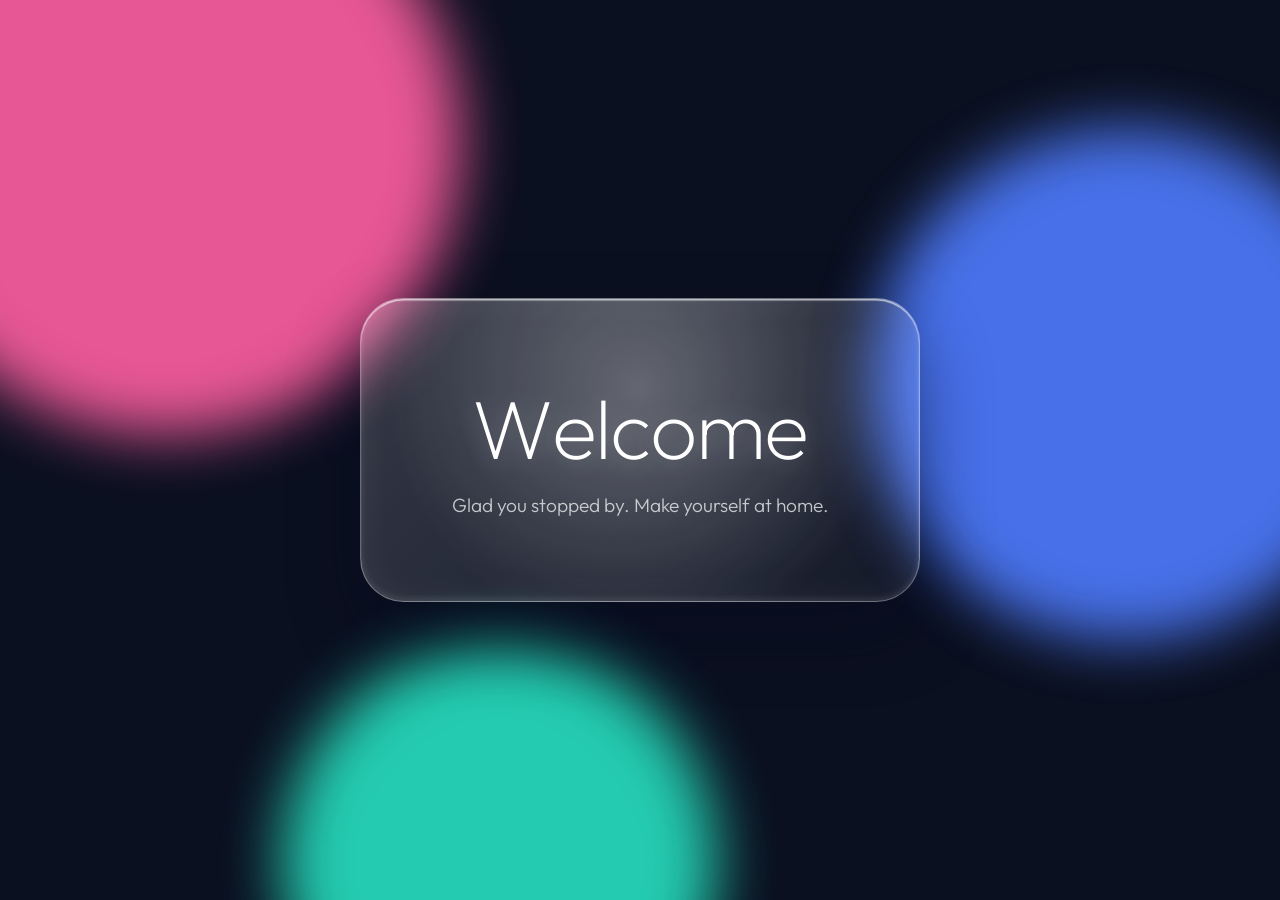
==== index.html @ 6f20c392 "Rename KalminWeb.html to index.html" ====
<!DOCTYPE html>
<html lang="en">
<head>
<meta charset="utf-8">
<meta name="viewport" content="width=device-width, initial-scale=1">
<title>Welcome</title>
<link rel="preconnect" href="https://fonts.googleapis.com">
<link rel="preconnect" href="https://fonts.gstatic.com" crossorigin>
<link href="https://fonts.googleapis.com/css2?family=Outfit:wght@200;300;500&display=swap" rel="stylesheet">
<style>
  :root {
    --bg: #0b1020;
    --ink: #ffffff;
    --ink-soft: rgba(255, 255, 255, 0.72);
    --edge: rgba(255, 255, 255, 0.35);
    --mx: 50%;
    --my: 30%;
  }
  * { box-sizing: border-box; margin: 0; }
  html, body { height: 100%; }
  body {
    background: var(--bg);
    color: var(--ink);
    font-family: "Outfit", system-ui, -apple-system, "Segoe UI", sans-serif;
    display: grid;
    place-items: center;
    overflow: hidden;
    padding: 24px;
  }

  /* Colour the glass has to bend: blobs drift and change shape */
  .blob {
    position: fixed;
    filter: blur(30px);
    opacity: 0.9;
    border-radius: 50%;
    animation: drift 18s ease-in-out infinite alternate, morph 12s ease-in-out infinite alternate;
  }
  .b1 { width: 46vmax; height: 46vmax; left: -10vmax; top: -12vmax; background: #ff5fa2; }
  .b2 { width: 40vmax; height: 40vmax; right: -8vmax; top: 10vmax; background: #4f7cff; animation-duration: 22s, 14s; animation-delay: -6s, -3s; }
  .b3 { width: 34vmax; height: 34vmax; left: 22vmax; bottom: -14vmax; background: #27e0c0; animation-duration: 26s, 16s; animation-delay: -12s, -8s; }
  @keyframes drift {
    from { transform: translate(0, 0) scale(1) rotate(0deg); }
    to   { transform: translate(7vmax, 6vmax) scale(1.14) rotate(25deg); }
  }
  @keyframes morph {
    0%   { border-radius: 50% 50% 50% 50%; }
    50%  { border-radius: 62% 38% 46% 54% / 48% 60% 40% 52%; }
    100% { border-radius: 40% 60% 58% 42% / 56% 44% 56% 44%; }
  }

  /* Rising glass bubbles (created by the script below) */
  .bubble {
    position: fixed;
    bottom: -80px;
    border-radius: 50%;
    border: 1px solid rgba(255,255,255,0.4);
    background: radial-gradient(circle at 30% 28%, rgba(255,255,255,0.55), rgba(255,255,255,0.06) 55%);
    box-shadow: inset 0 0 12px rgba(255,255,255,0.18);
    -webkit-backdrop-filter: blur(3px);
    backdrop-filter: blur(3px);
    animation: rise linear infinite;
    pointer-events: none;
  }
  @keyframes rise {
    0%   { transform: translate3d(0, 0, 0) scale(0.8); opacity: 0; }
    10%  { opacity: 1; }
    50%  { transform: translate3d(var(--sway), -55vh, 0) scale(1); }
    90%  { opacity: 1; }
    100% { transform: translate3d(calc(var(--sway) * -1), -120vh, 0) scale(1.1); opacity: 0; }
  }

  /* Panel: enter once, then float forever, then tilt with the pointer */
  .enter { animation: arrive 1.2s cubic-bezier(.2,.8,.2,1) both; width: min(560px, 100%); position: relative; z-index: 1; }
  .float { animation: bob 7s ease-in-out infinite; }
  @keyframes arrive {
    from { opacity: 0; transform: translateY(30px) scale(0.94); filter: blur(12px); }
    to   { opacity: 1; transform: none; filter: blur(0); }
  }
  @keyframes bob {
    0%, 100% { transform: translateY(0); }
    50%      { transform: translateY(-14px); }
  }

  .glass {
    position: relative;
    overflow: hidden;
    padding: clamp(44px, 9vw, 84px) clamp(28px, 7vw, 64px);
    text-align: center;
    border-radius: 44px;
    background:
      radial-gradient(420px circle at var(--mx) var(--my), rgba(255,255,255,0.28), transparent 60%),
      linear-gradient(135deg, rgba(255,255,255,0.18), rgba(255,255,255,0.04));
    -webkit-backdrop-filter: blur(26px) saturate(180%) brightness(1.08);
    backdrop-filter: blur(26px) saturate(180%) brightness(1.08);
    border: 1px solid var(--edge);
    box-shadow:
      inset 0 1.5px 1px rgba(255,255,255,0.65),
      inset 0 -2px 6px rgba(255,255,255,0.12),
      inset 0 0 40px rgba(255,255,255,0.06),
      0 30px 70px rgba(5, 8, 30, 0.45);
    transition: transform 0.25s ease-out;
  }
  /* A band of light that sweeps across the glass */
  .glass::after {
    content: "";
    position: absolute;
    top: -20%; bottom: -20%; left: 0;
    width: 40%;
    background: linear-gradient(100deg, transparent, rgba(255,255,255,0.28), transparent);
    transform: translateX(-160%) skewX(-18deg);
    animation: sweep 6.5s ease-in-out 1.8s infinite;
    pointer-events: none;
  }
  @keyframes sweep {
    0%   { transform: translateX(-160%) skewX(-18deg); }
    35%, 100% { transform: translateX(420%) skewX(-18deg); }
  }

  /* Letters rise and focus one by one */
  h1 {
    font-weight: 200;
    font-size: clamp(2.8rem, 11vw, 5.2rem);
    letter-spacing: -0.02em;
    line-height: 1.1;
    text-shadow: 0 2px 24px rgba(255,255,255,0.25);
  }
  .ch {
    display: inline-block;
    opacity: 0;
    animation: letter 0.9s cubic-bezier(.2,.8,.2,1) forwards;
    animation-delay: calc(0.7s + var(--i) * 0.08s);
  }
  @keyframes letter {
    from { opacity: 0; transform: translateY(0.6em) scale(0.9); filter: blur(10px); }
    to   { opacity: 1; transform: none; filter: blur(0); }
  }
  p {
    margin-top: 18px;
    font-weight: 300;
    font-size: clamp(1rem, 3.4vw, 1.2rem);
    color: var(--ink-soft);
    opacity: 0;
    animation: fade 1.2s ease-out 1.9s forwards;
  }
  @keyframes fade {
    from { opacity: 0; transform: translateY(8px); }
    to   { opacity: 1; transform: none; }
  }

  @supports not ((backdrop-filter: blur(1px)) or (-webkit-backdrop-filter: blur(1px))) {
    .glass { background: rgba(30, 36, 70, 0.7); }
  }
  @media (prefers-reduced-motion: reduce) {
    .blob, .bubble, .enter, .float, .glass::after { animation: none; }
    .bubble { display: none; }
    .ch, p { animation: none; opacity: 1; }
    .glass { transition: none; }
  }
</style>
</head>
<body>
  <div class="blob b1"></div>
  <div class="blob b2"></div>
  <div class="blob b3"></div>

  <div class="enter">
    <div class="float">
      <main class="glass" id="glass">
        <h1 id="title" aria-label="Welcome">Welcome</h1>
        <p>Glad you stopped by. Make yourself at home.</p>
      </main>
    </div>
  </div>

<script>
  (function () {
    var reduce = window.matchMedia("(prefers-reduced-motion: reduce)").matches;

    // Split the headline into letters for the staggered reveal
    var title = document.getElementById("title");
    var text = title.textContent;
    title.textContent = "";
    text.split("").forEach(function (c, i) {
      var s = document.createElement("span");
      s.className = "ch";
      s.setAttribute("aria-hidden", "true");
      s.style.setProperty("--i", i);
      s.textContent = c;
      title.appendChild(s);
    });

    if (reduce) return;

    // Rising bubbles
    for (var n = 0; n < 14; n++) {
      var b = document.createElement("div");
      var size = 14 + Math.random() * 46;
      b.className = "bubble";
      b.style.width = b.style.height = size + "px";
      b.style.left = Math.random() * 100 + "vw";
      b.style.animationDuration = 14 + Math.random() * 16 + "s";
      b.style.animationDelay = -Math.random() * 24 + "s";
      b.style.setProperty("--sway", (Math.random() * 60 - 30) + "px");
      document.body.appendChild(b);
    }

    // The light on the glass follows the pointer, and the panel tilts slightly
    var glass = document.getElementById("glass");
    window.addEventListener("pointermove", function (e) {
      var r = glass.getBoundingClientRect();
      glass.style.setProperty("--mx", ((e.clientX - r.left) / r.width) * 100 + "%");
      glass.style.setProperty("--my", ((e.clientY - r.top) / r.height) * 100 + "%");
      var tx = (e.clientX / window.innerWidth - 0.5) * 8;
      var ty = (e.clientY / window.innerHeight - 0.5) * -8;
      glass.style.transform = "perspective(900px) rotateY(" + tx + "deg) rotateX(" + ty + "deg)";
    });
  })();
</script>
</body>
</html>
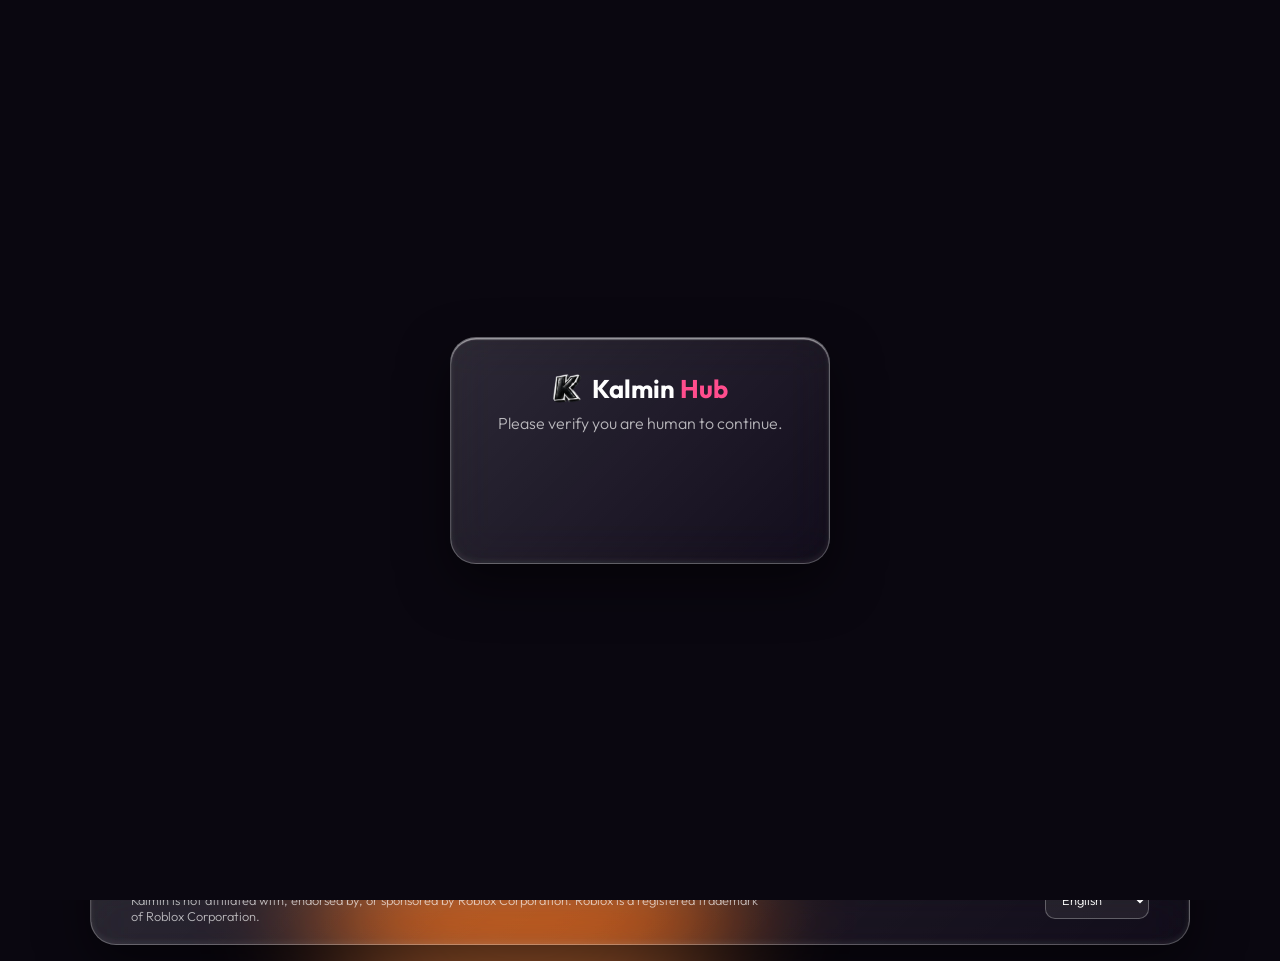
==== commit c6f2c5c8: "initial commit" ====
--- a/index.html
+++ b/index.html
@@ -1,221 +1,291 @@
 <!DOCTYPE html>
-<html lang="en">
+<html lang="en" data-theme="dark">
 <head>
 <meta charset="utf-8">
 <meta name="viewport" content="width=device-width, initial-scale=1">
-<title>Welcome</title>
-<link rel="preconnect" href="https://fonts.googleapis.com">
-<link rel="preconnect" href="https://fonts.gstatic.com" crossorigin>
-<link href="https://fonts.googleapis.com/css2?family=Outfit:wght@200;300;500&display=swap" rel="stylesheet">
+<title>Kalmin Hub</title>
+<link rel="icon" type="image/png" href="/favicon.png">
+<link href="https://fonts.googleapis.com/css2?family=Outfit:wght@200;300;500;700&display=swap" rel="stylesheet">
+<script src="https://js.hcaptcha.com/1/api.js?render=explicit" async defer></script>
 <style>
-  :root {
-    --bg: #0b1020;
-    --ink: #ffffff;
-    --ink-soft: rgba(255, 255, 255, 0.72);
-    --edge: rgba(255, 255, 255, 0.35);
-    --mx: 50%;
-    --my: 30%;
-  }
-  * { box-sizing: border-box; margin: 0; }
-  html, body { height: 100%; }
-  body {
-    background: var(--bg);
-    color: var(--ink);
-    font-family: "Outfit", system-ui, -apple-system, "Segoe UI", sans-serif;
-    display: grid;
-    place-items: center;
-    overflow: hidden;
-    padding: 24px;
-  }
-
-  /* Colour the glass has to bend: blobs drift and change shape */
-  .blob {
-    position: fixed;
-    filter: blur(30px);
-    opacity: 0.9;
-    border-radius: 50%;
-    animation: drift 18s ease-in-out infinite alternate, morph 12s ease-in-out infinite alternate;
-  }
-  .b1 { width: 46vmax; height: 46vmax; left: -10vmax; top: -12vmax; background: #ff5fa2; }
-  .b2 { width: 40vmax; height: 40vmax; right: -8vmax; top: 10vmax; background: #4f7cff; animation-duration: 22s, 14s; animation-delay: -6s, -3s; }
-  .b3 { width: 34vmax; height: 34vmax; left: 22vmax; bottom: -14vmax; background: #27e0c0; animation-duration: 26s, 16s; animation-delay: -12s, -8s; }
-  @keyframes drift {
-    from { transform: translate(0, 0) scale(1) rotate(0deg); }
-    to   { transform: translate(7vmax, 6vmax) scale(1.14) rotate(25deg); }
-  }
-  @keyframes morph {
-    0%   { border-radius: 50% 50% 50% 50%; }
-    50%  { border-radius: 62% 38% 46% 54% / 48% 60% 40% 52%; }
-    100% { border-radius: 40% 60% 58% 42% / 56% 44% 56% 44%; }
-  }
-
-  /* Rising glass bubbles (created by the script below) */
-  .bubble {
-    position: fixed;
-    bottom: -80px;
-    border-radius: 50%;
-    border: 1px solid rgba(255,255,255,0.4);
-    background: radial-gradient(circle at 30% 28%, rgba(255,255,255,0.55), rgba(255,255,255,0.06) 55%);
-    box-shadow: inset 0 0 12px rgba(255,255,255,0.18);
-    -webkit-backdrop-filter: blur(3px);
-    backdrop-filter: blur(3px);
-    animation: rise linear infinite;
-    pointer-events: none;
-  }
-  @keyframes rise {
-    0%   { transform: translate3d(0, 0, 0) scale(0.8); opacity: 0; }
-    10%  { opacity: 1; }
-    50%  { transform: translate3d(var(--sway), -55vh, 0) scale(1); }
-    90%  { opacity: 1; }
-    100% { transform: translate3d(calc(var(--sway) * -1), -120vh, 0) scale(1.1); opacity: 0; }
-  }
-
-  /* Panel: enter once, then float forever, then tilt with the pointer */
-  .enter { animation: arrive 1.2s cubic-bezier(.2,.8,.2,1) both; width: min(560px, 100%); position: relative; z-index: 1; }
-  .float { animation: bob 7s ease-in-out infinite; }
-  @keyframes arrive {
-    from { opacity: 0; transform: translateY(30px) scale(0.94); filter: blur(12px); }
-    to   { opacity: 1; transform: none; filter: blur(0); }
-  }
-  @keyframes bob {
-    0%, 100% { transform: translateY(0); }
-    50%      { transform: translateY(-14px); }
-  }
-
-  .glass {
-    position: relative;
-    overflow: hidden;
-    padding: clamp(44px, 9vw, 84px) clamp(28px, 7vw, 64px);
-    text-align: center;
-    border-radius: 44px;
-    background:
-      radial-gradient(420px circle at var(--mx) var(--my), rgba(255,255,255,0.28), transparent 60%),
-      linear-gradient(135deg, rgba(255,255,255,0.18), rgba(255,255,255,0.04));
-    -webkit-backdrop-filter: blur(26px) saturate(180%) brightness(1.08);
-    backdrop-filter: blur(26px) saturate(180%) brightness(1.08);
-    border: 1px solid var(--edge);
-    box-shadow:
-      inset 0 1.5px 1px rgba(255,255,255,0.65),
-      inset 0 -2px 6px rgba(255,255,255,0.12),
-      inset 0 0 40px rgba(255,255,255,0.06),
-      0 30px 70px rgba(5, 8, 30, 0.45);
-    transition: transform 0.25s ease-out;
-  }
-  /* A band of light that sweeps across the glass */
-  .glass::after {
-    content: "";
-    position: absolute;
-    top: -20%; bottom: -20%; left: 0;
-    width: 40%;
-    background: linear-gradient(100deg, transparent, rgba(255,255,255,0.28), transparent);
-    transform: translateX(-160%) skewX(-18deg);
-    animation: sweep 6.5s ease-in-out 1.8s infinite;
-    pointer-events: none;
-  }
-  @keyframes sweep {
-    0%   { transform: translateX(-160%) skewX(-18deg); }
-    35%, 100% { transform: translateX(420%) skewX(-18deg); }
-  }
-
-  /* Letters rise and focus one by one */
-  h1 {
-    font-weight: 200;
-    font-size: clamp(2.8rem, 11vw, 5.2rem);
-    letter-spacing: -0.02em;
-    line-height: 1.1;
-    text-shadow: 0 2px 24px rgba(255,255,255,0.25);
-  }
-  .ch {
-    display: inline-block;
-    opacity: 0;
-    animation: letter 0.9s cubic-bezier(.2,.8,.2,1) forwards;
-    animation-delay: calc(0.7s + var(--i) * 0.08s);
-  }
-  @keyframes letter {
-    from { opacity: 0; transform: translateY(0.6em) scale(0.9); filter: blur(10px); }
-    to   { opacity: 1; transform: none; filter: blur(0); }
-  }
-  p {
-    margin-top: 18px;
-    font-weight: 300;
-    font-size: clamp(1rem, 3.4vw, 1.2rem);
-    color: var(--ink-soft);
-    opacity: 0;
-    animation: fade 1.2s ease-out 1.9s forwards;
-  }
-  @keyframes fade {
-    from { opacity: 0; transform: translateY(8px); }
-    to   { opacity: 1; transform: none; }
-  }
-
-  @supports not ((backdrop-filter: blur(1px)) or (-webkit-backdrop-filter: blur(1px))) {
-    .glass { background: rgba(30, 36, 70, 0.7); }
-  }
-  @media (prefers-reduced-motion: reduce) {
-    .blob, .bubble, .enter, .float, .glass::after { animation: none; }
-    .bubble { display: none; }
-    .ch, p { animation: none; opacity: 1; }
-    .glass { transition: none; }
-  }
+:root{--bg:#0a0710;--ink:#fff;--soft:rgba(255,255,255,.68);--acc:#ff4d8d;--g1:rgba(255,255,255,.14);--g2:rgba(255,255,255,.03);--edge:rgba(255,255,255,.28);--hi:rgba(255,255,255,.55);--sh:rgba(0,0,0,.5);--dot:rgba(255,77,141,.5)}
+[data-theme=light]{--bg:#f3eef6;--ink:#1a1022;--soft:rgba(26,16,34,.68);--g1:rgba(255,255,255,.7);--g2:rgba(255,255,255,.25);--edge:rgba(255,255,255,.9);--hi:#fff;--sh:rgba(90,40,120,.22);--dot:rgba(255,77,141,.35)}
+*{box-sizing:border-box;margin:0}
+html{scroll-behavior:smooth}
+body{background:var(--bg);color:var(--ink);font-family:Outfit,system-ui,sans-serif;font-weight:300;min-height:100vh;display:flex;flex-direction:column;overflow-x:hidden;transition:background .4s,color .4s}
+a{color:inherit;text-decoration:none}
+.blob{position:fixed;z-index:-1;border-radius:50%;filter:blur(60px);opacity:.55;animation:drift 20s ease-in-out infinite alternate,morph 13s ease-in-out infinite alternate}
+.b1{width:46vmax;height:46vmax;left:-12vmax;top:-12vmax;background:#ff3d7f}
+.b2{width:38vmax;height:38vmax;right:-10vmax;top:20vmax;background:#6a3dff;animation-delay:-6s}
+.b3{width:32vmax;height:32vmax;left:25vmax;bottom:-14vmax;background:#ff8a3d;animation-delay:-11s}
+[data-theme=light] .blob{opacity:.35}
+@keyframes drift{to{transform:translate(7vmax,6vmax) scale(1.15) rotate(25deg)}}
+@keyframes morph{0%{border-radius:50%}50%{border-radius:62% 38% 46% 54%/48% 60% 40% 52%}100%{border-radius:40% 60% 58% 42%/56% 44% 56% 44%}}
+.glass{position:relative;overflow:hidden;border-radius:26px;background:linear-gradient(135deg,var(--g1),var(--g2));-webkit-backdrop-filter:blur(22px) saturate(180%);backdrop-filter:blur(22px) saturate(180%);border:1px solid var(--edge);box-shadow:inset 0 1.5px 1px var(--hi),inset 0 -2px 6px rgba(255,255,255,.08),0 20px 50px var(--sh)}
+.glass::after{content:"";position:absolute;top:-20%;bottom:-20%;left:0;width:35%;background:linear-gradient(100deg,transparent,rgba(255,255,255,.22),transparent);transform:translateX(-160%) skewX(-18deg);animation:sweep 8s ease-in-out infinite;pointer-events:none}
+@keyframes sweep{0%{transform:translateX(-160%) skewX(-18deg)}35%,100%{transform:translateX(450%) skewX(-18deg)}}
+nav{position:sticky;top:12px;z-index:20;margin:12px auto 0;width:min(1100px,calc(100% - 24px));padding:10px 18px;display:flex;align-items:center;gap:18px;border-radius:999px}
+.brand{display:flex;align-items:center;gap:10px;font-weight:700;font-size:1.1rem}
+.brand img{width:30px;height:30px;border-radius:8px}
+.brand b{color:var(--acc)}
+.links{display:flex;gap:4px;margin-left:auto;align-items:center}
+.links a{padding:8px 14px;border-radius:999px;color:var(--soft);font-weight:500;font-size:.95rem;transition:.25s}
+.links a:hover,.links a.on{color:var(--ink);background:rgba(255,77,141,.18)}
+.ic{background:none;border:1px solid var(--edge);color:var(--ink);width:38px;height:38px;border-radius:50%;cursor:pointer;font-size:1rem;transition:.25s}
+.ic:hover{transform:rotate(20deg);border-color:var(--acc)}
+#burger{display:none}
+main{flex:1;width:min(1100px,calc(100% - 24px));margin:24px auto}
+.page{animation:pg .7s cubic-bezier(.2,.8,.2,1) both}
+@keyframes pg{from{opacity:0;transform:translateY(24px);filter:blur(8px)}to{opacity:1;transform:none;filter:none}}
+.hero{text-align:center;padding:clamp(50px,10vw,110px) 20px;background-image:radial-gradient(var(--dot) 1.3px,transparent 1.6px);background-size:14px 14px}
+.hero h1{font-size:clamp(2.6rem,10vw,5.4rem);font-weight:700;letter-spacing:-.03em;line-height:1}
+.hero h1 b{color:var(--acc);font-weight:700}
+.hero h2{margin-top:14px;font-weight:500;font-size:clamp(1.1rem,3.5vw,1.6rem)}
+.hero h2 b{color:var(--acc)}
+.btns{display:flex;gap:12px;justify-content:center;margin-top:28px;flex-wrap:wrap}
+.btn{border:1px solid var(--edge);background:rgba(255,255,255,.1);color:var(--ink);font:500 1rem Outfit,sans-serif;padding:12px 26px;border-radius:14px;cursor:pointer;transition:.25s;display:inline-block}
+.btn.p{background:var(--acc);border-color:var(--acc);color:#fff;box-shadow:0 8px 28px rgba(255,77,141,.45)}
+.btn:hover{transform:translateY(-3px) scale(1.03)}
+.grid{display:grid;grid-template-columns:repeat(auto-fit,minmax(260px,1fr));gap:16px;margin-top:16px}
+.card{padding:26px;transition:transform .3s}.card:hover{transform:translateY(-4px)}
+.card .n{font-size:2.6rem;font-weight:700;color:var(--acc)}
+.card small{color:var(--soft);font-size:.95rem}
+.tag{font-size:.75rem;letter-spacing:.12em;color:var(--acc);font-weight:700;text-transform:uppercase}
+h3.t{font-size:clamp(1.6rem,5vw,2.4rem);font-weight:700;margin:6px 0 18px}
+.sec{display:flex;align-items:center;gap:10px;font-weight:500;font-size:1.15rem;margin:26px 0 10px}
+.dot{width:12px;height:12px;border-radius:50%;flex:none}
+.dot.green{background:#3ddc84;box-shadow:0 0 12px 3px #3ddc84}.dot.yellow{background:#ffc83d;box-shadow:0 0 12px 3px #ffc83d}.dot.red{background:#ff4040;box-shadow:0 0 12px 3px #ff4040}.dot.black{background:#000;box-shadow:0 0 12px 3px #777;border:1px solid #888}
+.list{display:grid;gap:10px}
+.row{display:flex;align-items:center;justify-content:space-between;gap:12px;padding:14px 20px;border-radius:16px}
+.row a{color:var(--acc);font-weight:500}.row a:hover{text-decoration:underline}
+.empty{color:var(--soft);padding:10px 4px}
+.vid{display:block;margin-top:10px;border-radius:14px;overflow:hidden;position:relative;aspect-ratio:16/9;background:#000 center/cover}
+.vid::after{content:"▶";position:absolute;inset:0;display:grid;place-items:center;font-size:2rem;color:#fff;background:rgba(0,0,0,.25)}
+pre.code{white-space:pre-wrap;word-break:break-all;background:rgba(0,0,0,.35);color:#fff;padding:16px;border-radius:14px;margin:14px 0;font-size:.9rem}
+.doc{padding:clamp(22px,5vw,44px);white-space:pre-wrap;line-height:1.7;color:var(--soft)}
+footer{width:min(1100px,calc(100% - 24px));margin:30px auto 16px;padding:30px clamp(20px,4vw,40px) 20px}
+.fc{display:grid;grid-template-columns:repeat(auto-fit,minmax(150px,1fr));gap:24px}
+.fc h4{font-size:.8rem;letter-spacing:.12em;text-transform:uppercase;margin-bottom:12px}
+.fc a{display:block;color:var(--soft);padding:4px 0;font-size:.95rem}.fc a:hover{color:var(--acc)}
+.fb{display:flex;justify-content:space-between;align-items:center;gap:16px;flex-wrap:wrap;border-top:1px solid var(--edge);margin-top:24px;padding-top:16px;font-size:.8rem;color:var(--soft)}
+.fb p{max-width:640px}
+select,input,textarea{font:inherit;color:var(--ink);background:rgba(127,127,127,.15);border:1px solid var(--edge);border-radius:10px;padding:9px 12px;width:100%}
+select option{color:#000}
+.fb select{width:auto}
+#gate{position:fixed;inset:0;z-index:100;display:grid;place-items:center;padding:20px;background:var(--bg)}
+#gate .glass{padding:34px;text-align:center;max-width:380px;width:100%}
+#gate .brand{justify-content:center;font-size:1.6rem;margin-bottom:8px}
+#gate p{color:var(--soft);margin-bottom:18px}
+#gate .h-captcha{display:flex;justify-content:center;min-height:78px}
+.adm label{display:block;font-size:.8rem;color:var(--soft);margin:12px 0 4px}
+.adm h4{margin:24px 0 6px;color:var(--acc)}
+.ar{display:grid;grid-template-columns:1fr 1.6fr 1fr auto;gap:8px;margin-bottom:8px}
+.ar button{background:#ff4040;border:0;color:#fff;border-radius:10px;padding:0 12px;cursor:pointer}
+@media(max-width:760px){
+ nav{border-radius:26px;flex-wrap:wrap}#burger{display:block;margin-left:auto}
+ .links{display:none;width:100%;flex-direction:column;align-items:stretch;margin:0}.links.open{display:flex}
+ .ar{grid-template-columns:1fr 1fr}
+}
+@media(prefers-reduced-motion:reduce){*{animation:none!important;transition:none!important}}
 </style>
 </head>
 <body>
-  <div class="blob b1"></div>
-  <div class="blob b2"></div>
-  <div class="blob b3"></div>
-
-  <div class="enter">
-    <div class="float">
-      <main class="glass" id="glass">
-        <h1 id="title" aria-label="Welcome">Welcome</h1>
-        <p>Glad you stopped by. Make yourself at home.</p>
-      </main>
-    </div>
+<div class="blob b1"></div><div class="blob b2"></div><div class="blob b3"></div>
+
+<div id="gate"><div class="glass">
+  <div class="brand"><img src="/favicon.png" alt=""><span>Kalmin <b>Hub</b></span></div>
+  <p>Please verify you are human to continue.</p>
+  <div id="hc" class="h-captcha"></div>
+</div></div>
+
+<nav class="glass">
+  <a class="brand" href="/" data-l><img src="/favicon.png" alt=""><span>Kalmin <b>Hub</b></span></a>
+  <button class="ic" id="burger" aria-label="Menu">☰</button>
+  <div class="links" id="links">
+    <a href="/" data-l data-k="dash">Dashboard</a>
+    <a href="/tutorials" data-l data-k="tut">Tutorial</a>
+    <a href="/games" data-l data-k="games">Games</a>
+    <a href="/executers" data-l data-k="exec">Executors</a>
+    <button class="ic" id="theme" aria-label="Toggle theme">☾</button>
   </div>
+</nav>
+
+<main id="app"></main>
+
+<footer class="glass">
+  <div class="fc" id="fc"></div>
+  <div class="fb">
+    <p><span data-k="copy">© 2026 Kalmin. All rights reserved.</span><br><span data-k="disc">Kalmin is not affiliated with, endorsed by, or sponsored by Roblox Corporation. Roblox is a registered trademark of Roblox Corporation.</span></p>
+    <select id="lang" aria-label="Language"><option value="en">English</option><option value="es">Español</option><option value="fr">Français</option><option value="de">Deutsch</option><option value="pt">Português</option></select>
+  </div>
+</footer>
 
 <script>
-  (function () {
-    var reduce = window.matchMedia("(prefers-reduced-motion: reduce)").matches;
-
-    // Split the headline into letters for the staggered reveal
-    var title = document.getElementById("title");
-    var text = title.textContent;
-    title.textContent = "";
-    text.split("").forEach(function (c, i) {
-      var s = document.createElement("span");
-      s.className = "ch";
-      s.setAttribute("aria-hidden", "true");
-      s.style.setProperty("--i", i);
-      s.textContent = c;
-      title.appendChild(s);
-    });
-
-    if (reduce) return;
-
-    // Rising bubbles
-    for (var n = 0; n < 14; n++) {
-      var b = document.createElement("div");
-      var size = 14 + Math.random() * 46;
-      b.className = "bubble";
-      b.style.width = b.style.height = size + "px";
-      b.style.left = Math.random() * 100 + "vw";
-      b.style.animationDuration = 14 + Math.random() * 16 + "s";
-      b.style.animationDelay = -Math.random() * 24 + "s";
-      b.style.setProperty("--sway", (Math.random() * 60 - 30) + "px");
-      document.body.appendChild(b);
-    }
-
-    // The light on the glass follows the pointer, and the panel tilts slightly
-    var glass = document.getElementById("glass");
-    window.addEventListener("pointermove", function (e) {
-      var r = glass.getBoundingClientRect();
-      glass.style.setProperty("--mx", ((e.clientX - r.left) / r.width) * 100 + "%");
-      glass.style.setProperty("--my", ((e.clientY - r.top) / r.height) * 100 + "%");
-      var tx = (e.clientX / window.innerWidth - 0.5) * 8;
-      var ty = (e.clientY / window.innerHeight - 0.5) * -8;
-      glass.style.transform = "perspective(900px) rotateY(" + tx + "deg) rotateX(" + ty + "deg)";
-    });
-  })();
+(function(){
+"use strict";
+/* ---------- default config (override with /config.json or the admin page) ---------- */
+var DEF={
+ hcaptcha:"10000000-ffff-ffff-ffff-000000000000", /* test key: replace with your real hCaptcha site key in /adminpg */
+ script:'loadstring(game:HttpGet("https://kalmin.kdns.fr/script.lua"))()',
+ lvId:"10419982",
+ verifyUrl:"", /* optional: your server endpoint that checks the Linkvertise hash with the anti-bypass token */
+ discordInvite:"u5XmnW6Vkq",
+ social:{discord:"https://discord.gg/u5XmnW6Vkq",support:"https://discord.gg/XAyxW74BsY",youtube:"https://www.youtube.com/channel/UCj_-Y0AkXIHnr4AiaJV8d9g"},
+ games:[
+  {n:"Rivals",u:"https://www.roblox.com/discover?Keyword=Rivals",s:"current"},
+  {n:"Granny",u:"https://www.roblox.com/discover?Keyword=Granny",s:"current"},
+  {n:"Flick",u:"https://www.roblox.com/discover?Keyword=Flick",s:"current"}],
+ execs:[
+  {n:"Madium (Pc)",s:"green"},{n:"Real (Pc)",s:"green"},{n:"Volt (Pc)",s:"green"},
+  {n:"Velocity (Pc)",s:"yellow"},{n:"Bunni (Pc)",s:"yellow"},{n:"Yub-X (Pc)",s:"yellow"},{n:"Lynx (Pc)",s:"yellow"},{n:"Lucid (Pc)",s:"yellow"},{n:"Patassium (Pc)",s:"yellow"},{n:"Xeno (Pc)",s:"yellow"},{n:"Solara (Pc)",s:"yellow"},{n:"Nexomia (Pc)",s:"yellow"},{n:"SirHurt (Pc)",s:"yellow"},{n:"Seliware (Pc)",s:"yellow"},{n:"Delta (Mobile)",s:"yellow"},{n:"Opiumware (Mac)",s:"yellow"}],
+ tutorials:[], /* {p:"YouTube",t:"How To Get Key",u:"https://youtube.com/watch?v=ID"} */
+ terms:"Terms of Service\n\nEdit this text from /adminpg.",
+ privacy:"Privacy Policy\n\nEdit this text from /adminpg.",
+ pw:"888e68c26069c0c2476e3ec130084fd2057c2c0f95f061ed82d6bef4371a6bf6" /* SHA-256 of default password: kalmin-admin */
+};
+var cfg=JSON.parse(JSON.stringify(DEF));
+var T={ /* tiny translation table; English is the fallback */
+ es:{dash:"Panel",tut:"Tutorial",games:"Juegos",exec:"Ejecutores",copy:"© 2026 Kalmin. Todos los derechos reservados.",disc:"Kalmin no está afiliado, respaldado ni patrocinado por Roblox Corporation. Roblox es una marca registrada de Roblox Corporation.",com:"Comunidad",soc:"Social",leg:"Legal",terms:"Términos de servicio",priv:"Política de privacidad"},
+ fr:{dash:"Tableau de bord",tut:"Tutoriel",games:"Jeux",exec:"Exécuteurs",copy:"© 2026 Kalmin. Tous droits réservés.",disc:"Kalmin n'est ni affilié, ni approuvé, ni parrainé par Roblox Corporation. Roblox est une marque déposée de Roblox Corporation.",com:"Communauté",soc:"Social",leg:"Légal",terms:"Conditions d'utilisation",priv:"Politique de confidentialité"},
+ de:{dash:"Dashboard",tut:"Anleitung",games:"Spiele",exec:"Executors",copy:"© 2026 Kalmin. Alle Rechte vorbehalten.",disc:"Kalmin steht in keiner Verbindung zur Roblox Corporation. Roblox ist eine eingetragene Marke der Roblox Corporation.",com:"Community",soc:"Soziales",leg:"Rechtliches",terms:"Nutzungsbedingungen",priv:"Datenschutz"},
+ pt:{dash:"Painel",tut:"Tutorial",games:"Jogos",exec:"Executores",copy:"© 2026 Kalmin. Todos os direitos reservados.",disc:"A Kalmin não é afiliada, endossada ou patrocinada pela Roblox Corporation. Roblox é marca registrada da Roblox Corporation.",com:"Comunidade",soc:"Social",leg:"Legal",terms:"Termos de Serviço",priv:"Política de Privacidade"}
+};
+var lang=localStorage.getItem("kl_lang")||"en";
+function t(k,d){return (T[lang]&&T[lang][k])||d}
+function esc(s){return String(s==null?"":s).replace(/[&<>"']/g,function(c){return {"&":"&amp;","<":"&lt;",">":"&gt;",'"':"&quot;","'":"&#39;"}[c]})}
+function $(s){return document.querySelector(s)}
+var app=$("#app");
+
+/* ---------- helpers ---------- */
+function sha(s){return crypto.subtle.digest("SHA-256",new TextEncoder().encode(s)).then(function(b){return Array.from(new Uint8Array(b)).map(function(x){return x.toString(16).padStart(2,"0")}).join("")})}
+function merge(a,b){for(var k in b){if(b[k]&&typeof b[k]==="object"&&!Array.isArray(b[k])){a[k]=merge(a[k]||{},b[k])}else a[k]=b[k]}return a}
+function saveLocal(){localStorage.setItem("kl_cfg",JSON.stringify(cfg))}
+
+/* ---------- theme ---------- */
+function setTheme(m){document.documentElement.dataset.theme=m;$("#theme").textContent=m==="dark"?"☾":"☀";localStorage.setItem("kl_theme",m)}
+setTheme(localStorage.getItem("kl_theme")||"dark");
+$("#theme").onclick=function(){setTheme(document.documentElement.dataset.theme==="dark"?"light":"dark")};
+$("#burger").onclick=function(){$("#links").classList.toggle("open")};
+$("#lang").value=lang;
+$("#lang").onchange=function(){lang=this.value;localStorage.setItem("kl_lang",lang);chrome();route()};
+
+/* ---------- nav + footer text ---------- */
+function chrome(){
+ document.querySelectorAll("[data-k]").forEach(function(e){if(!e.dataset.d)e.dataset.d=e.textContent;e.textContent=t(e.dataset.k,e.dataset.d)});
+ var s=cfg.social;
+ $("#fc").innerHTML='<div><h4>'+t("com","Community")+'</h4><a href="'+esc(s.discord)+'" target="_blank" rel="noopener">Discord</a><a href="'+esc(s.support)+'" target="_blank" rel="noopener">Support</a></div>'+
+ '<div><h4>'+t("soc","Social")+'</h4><a href="'+esc(s.youtube)+'" target="_blank" rel="noopener">YouTube</a></div>'+
+ '<div><h4>'+t("leg","Legal")+'</h4><a href="/terms" data-l>'+t("terms","Terms Of Service")+'</a><a href="/privacy" data-l>'+t("priv","Privacy Policy")+'</a></div>';
+}
+
+/* ---------- pages ---------- */
+function dash(){
+ app.innerHTML='<section class="glass hero"><h1>Kalmin <b>Hub</b></h1><h2>Go Beyond with <b>Kalmin</b>.</h2><div class="btns"><button class="btn p" id="gs">Get Script</button><a class="btn" href="/tutorials" data-l>'+t("tut","Tutorial")+'</a></div></section>'+
+ '<div class="grid"><div class="glass card"><div class="n" id="vc">—</div><small>Website visitors</small></div><div class="glass card"><div class="n" id="dc">—</div><small>Discord members</small></div></div>';
+ $("#gs").onclick=function(){
+  var back=location.origin+"/getscript";
+  var rnd=Math.floor(Math.random()*1e5);
+  location.href="https://link-to.net/"+encodeURIComponent(cfg.lvId)+"/"+rnd+"/dynamic?r="+btoa(encodeURI(back));
+ };
+ fetch("https://api.counterapi.dev/v1/kalmin-hub/visits/"+(sessionStorage.kl_v?"":"up")).then(function(r){return r.json()}).then(function(j){sessionStorage.kl_v=1;$("#vc").textContent=(j.count||0).toLocaleString()}).catch(function(){});
+ fetch("https://discord.com/api/v9/invites/"+encodeURIComponent(cfg.discordInvite)+"?with_counts=true").then(function(r){return r.json()}).then(function(j){if(j.approximate_member_count)$("#dc").textContent=j.approximate_member_count.toLocaleString()}).catch(function(){});
+}
+function getscript(){
+ var p=new URLSearchParams(location.search),h=p.get("hash"),ok=sessionStorage.kl_ok==="1";
+ function show(){sessionStorage.kl_ok="1";app.innerHTML='<section class="glass card"><h3 class="t">Your Script</h3><pre class="code" id="sc">'+esc(cfg.script)+'</pre><button class="btn p" id="cp">Copy Script</button></section>';
+  $("#cp").onclick=function(){var b=this;navigator.clipboard.writeText(cfg.script).then(function(){b.textContent="Copied ✓";setTimeout(function(){b.textContent="Copy Script"},1800)})}}
+ function deny(m){app.innerHTML='<section class="glass card"><h3 class="t">Checkpoint required</h3><p class="empty">'+m+'</p><a class="btn p" href="/" data-l>Back to Dashboard</a></section>'}
+ if(h){
+  history.replaceState(null,"","/getscript");
+  if(cfg.verifyUrl){fetch(cfg.verifyUrl+"?hash="+encodeURIComponent(h)).then(function(r){return r.json()}).then(function(j){j.valid||j.status===true?show():deny("Verification failed. Please complete the checkpoint again.")}).catch(function(){deny("Could not verify. Try again.")})}
+  else show();
+ } else if(ok)show(); else deny("Complete the Linkvertise checkpoint from the dashboard to get the script.");
+}
+function tuts(){
+ var h='<h3 class="t">Tutorials</h3>';
+ if(!cfg.tutorials.length)h+='<div class="glass card"><p class="empty">No tutorials are currently available.</p></div>';
+ else h+='<div class="grid">'+cfg.tutorials.map(function(x){
+  var m=String(x.u).match(/(?:v=|youtu\.be\/)([\w-]{11})/),th=m?'style="background-image:url(https://img.youtube.com/vi/'+m[1]+'/hqdefault.jpg)"':"";
+  return '<div class="glass card"><div class="tag">'+esc(x.p)+'</div><h3 style="font-weight:700;margin-top:6px">'+esc(x.t)+'</h3><a class="vid" '+th+' href="'+esc(x.u)+'" target="_blank" rel="noopener" aria-label="Watch"></a></div>'}).join("")+'</div>';
+ app.innerHTML=h;
+}
+function sec(cls,title,items,fn,empty){return '<div class="sec"><span class="dot '+cls+'"></span>'+title+'</div><div class="list">'+(items.length?items.map(fn).join(""):'<div class="glass row"><span class="empty">'+empty+'</span></div>')+'</div>'}
+function games(){
+ var g=cfg.games,row=function(x){return '<div class="glass row"><span>'+esc(x.n)+'</span>'+(x.u?'<a href="'+esc(x.u)+'" target="_blank" rel="noopener">View Game</a>':'')+'</div>'};
+ app.innerHTML='<h3 class="t">Kalmin Supported Games</h3>'+
+  sec("green","Current Supported Games",g.filter(function(x){return x.s==="current"}),row,"[Not Available Yet]")+
+  sec("black","To Be Supported Soon Games",g.filter(function(x){return x.s==="soon"}),row,"[Not Available Yet]")+
+  sec("red","Retired Games",g.filter(function(x){return x.s==="retired"}),row,"[Not Available Yet]");
+}
+function execs(){
+ var e=cfg.execs,row=function(x){return '<div class="glass row"><span>'+esc(x.n)+'</span></div>'};
+ app.innerHTML='<h3 class="t">Kalmin Supported Executors</h3>'+
+  sec("green","Supported",e.filter(function(x){return x.s==="green"}),row,"[Not Available Yet]")+
+  sec("yellow","Unknown",e.filter(function(x){return x.s==="yellow"}),row,"[Not Available Yet]")+
+  sec("red","Not Supported",e.filter(function(x){return x.s==="red"}),row,"[Not Available Yet]");
+}
+function doc(k,title){app.innerHTML='<h3 class="t">'+title+'</h3><div class="glass doc">'+esc(cfg[k])+'</div>'}
+
+/* ---------- admin ---------- */
+function admin(){
+ if(sessionStorage.kl_adm!=="1"){
+  app.innerHTML='<section class="glass card" style="max-width:380px;margin:40px auto"><h3 class="t">Admin</h3><input type="password" id="pw" placeholder="Password" autocomplete="current-password"><div class="btns"><button class="btn p" id="li">Login</button></div><p class="empty" id="er"></p></section>';
+  var go=function(){sha($("#pw").value).then(function(x){if(x===cfg.pw){sessionStorage.kl_adm="1";admin()}else $("#er").textContent="Wrong password."})};
+  $("#li").onclick=go;$("#pw").onkeydown=function(e){if(e.key==="Enter")go()};return;
+ }
+ var F=function(label,path,area){return '<label>'+label+'</label>'+(area?'<textarea rows="6" data-p="'+path+'">':'<input data-p="'+path+'" value="')+esc(get(path))+(area?'</textarea>':'">')};
+ var L=function(title,key,fields,opts){return '<h4>'+title+'</h4><div data-list="'+key+'">'+cfg[key].map(function(x,i){return '<div class="ar">'+fields.map(function(f){return f==="s"?'<select data-i="'+i+'" data-f="s">'+opts.map(function(o){return '<option'+(x.s===o?' selected':'')+'>'+o+'</option>'}).join("")+'</select>':'<input data-i="'+i+'" data-f="'+f+'" value="'+esc(x[f])+'">'}).join("")+'<button data-del="'+key+':'+i+'">✕</button></div>'}).join("")+'</div><button class="btn" data-add="'+key+'">+ Add</button>'};
+ app.innerHTML='<section class="glass card adm"><h3 class="t">Admin panel</h3>'+
+  F("hCaptcha site key","hcaptcha")+F("Script (shown after checkpoint)","script",1)+F("Linkvertise publisher ID","lvId")+F("Verify endpoint (server that checks the anti-bypass token, optional)","verifyUrl")+F("Discord invite code (for member count)","discordInvite")+
+  F("Discord link","social.discord")+F("Discord support link","social.support")+F("YouTube link","social.youtube")+
+  L("Games (name · link · current/soon/retired)","games",["n","u","s"],["current","soon","retired"])+
+  L("Executors (name · green/yellow/red)","execs",["n","s"],["green","yellow","red"])+
+  L("Tutorials (platform · title · video link)","tutorials",["p","t","u"])+
+  F("Terms of Service","terms",1)+F("Privacy Policy","privacy",1)+
+  '<label>New admin password (leave empty to keep)</label><input type="password" id="np">'+
+  '<div class="btns"><button class="btn p" id="sv">Save in this browser</button><button class="btn" id="dl">Download config.json</button><button class="btn" id="rs">Reset local copy</button><button class="btn" id="lo">Logout</button></div>'+
+  '<p class="empty" id="ms">Visitors only see changes after you upload the downloaded config.json next to index.html.</p></section>';
+ var root=app;
+ function sync(){root.querySelectorAll("[data-p]").forEach(function(e){set(e.dataset.p,e.value)});root.querySelectorAll("[data-i]").forEach(function(e){var l=e.closest("[data-list]").dataset.list;cfg[l][e.dataset.i][e.dataset.f]=e.value})}
+ root.onclick=function(e){var b=e.target;
+  if(b.dataset.add){sync();cfg[b.dataset.add].push(b.dataset.add==="games"?{n:"",u:"",s:"current"}:b.dataset.add==="execs"?{n:"",s:"yellow"}:{p:"YouTube",t:"",u:""});admin()}
+  if(b.dataset.del){sync();var d=b.dataset.del.split(":");cfg[d[0]].splice(+d[1],1);admin()}};
+ $("#sv").onclick=function(){sync();var np=$("#np").value;(np?sha(np).then(function(h){cfg.pw=h}):Promise.resolve()).then(function(){saveLocal();chrome();$("#ms").textContent="Saved in this browser."})};
+ $("#dl").onclick=function(){sync();var a=document.createElement("a");a.href=URL.createObjectURL(new Blob([JSON.stringify(cfg,null,1)],{type:"application/json"}));a.download="config.json";a.click()};
+ $("#rs").onclick=function(){localStorage.removeItem("kl_cfg");location.reload()};
+ $("#lo").onclick=function(){sessionStorage.kl_adm="0";admin()};
+}
+function get(p){return p.split(".").reduce(function(o,k){return o[k]},cfg)}
+function set(p,v){var a=p.split("."),o=cfg;while(a.length>1)o=o[a.shift()];o[a[0]]=v}
+
+/* ---------- router ---------- */
+var R={"/":dash,"/tutorials":tuts,"/games":games,"/executers":execs,"/getscript":getscript,"/terms":function(){doc("terms","Terms Of Service")},"/privacy":function(){doc("privacy","Privacy Policy")},"/adminpg":admin};
+function route(){
+ var p=location.pathname.replace(/\/index\.html$/,"/").replace(/(.)\/$/,"$1");
+ var f=R[p]||dash;
+ app.className="";void app.offsetWidth;app.className="page";f();
+ document.querySelectorAll(".links a").forEach(function(a){a.classList.toggle("on",a.getAttribute("href")===p)});
+ $("#links").classList.remove("open");window.scrollTo(0,0);
+}
+document.addEventListener("click",function(e){var a=e.target.closest("a[data-l]");if(a){e.preventDefault();history.pushState(null,"",a.getAttribute("href"));chrome();route()}});
+window.addEventListener("popstate",route);
+
+/* ---------- hCaptcha gate ---------- */
+function gate(){
+ if(sessionStorage.kl_h==="1"){$("#gate").remove();return}
+ var n=0,iv=setInterval(function(){
+  if(window.hcaptcha){clearInterval(iv);hcaptcha.render("hc",{sitekey:cfg.hcaptcha,theme:document.documentElement.dataset.theme,callback:function(){sessionStorage.kl_h="1";var g=$("#gate");g.style.transition="opacity .6s";g.style.opacity=0;setTimeout(function(){g.remove()},600)}})}
+  else if(++n>100){clearInterval(iv);$("#hc").textContent="Could not load hCaptcha. Disable blockers and refresh."}
+ },100);
+}
+
+/* ---------- boot ---------- */
+fetch("/config.json",{cache:"no-store"}).then(function(r){return r.ok?r.json():{}}).catch(function(){return {}}).then(function(j){
+ merge(cfg,j);
+ try{var l=JSON.parse(localStorage.getItem("kl_cfg")||"null");if(l)merge(cfg,l)}catch(e){}
+ chrome();route();gate();
+});
+})();
 </script>
 </body>
-</html>
+</html>
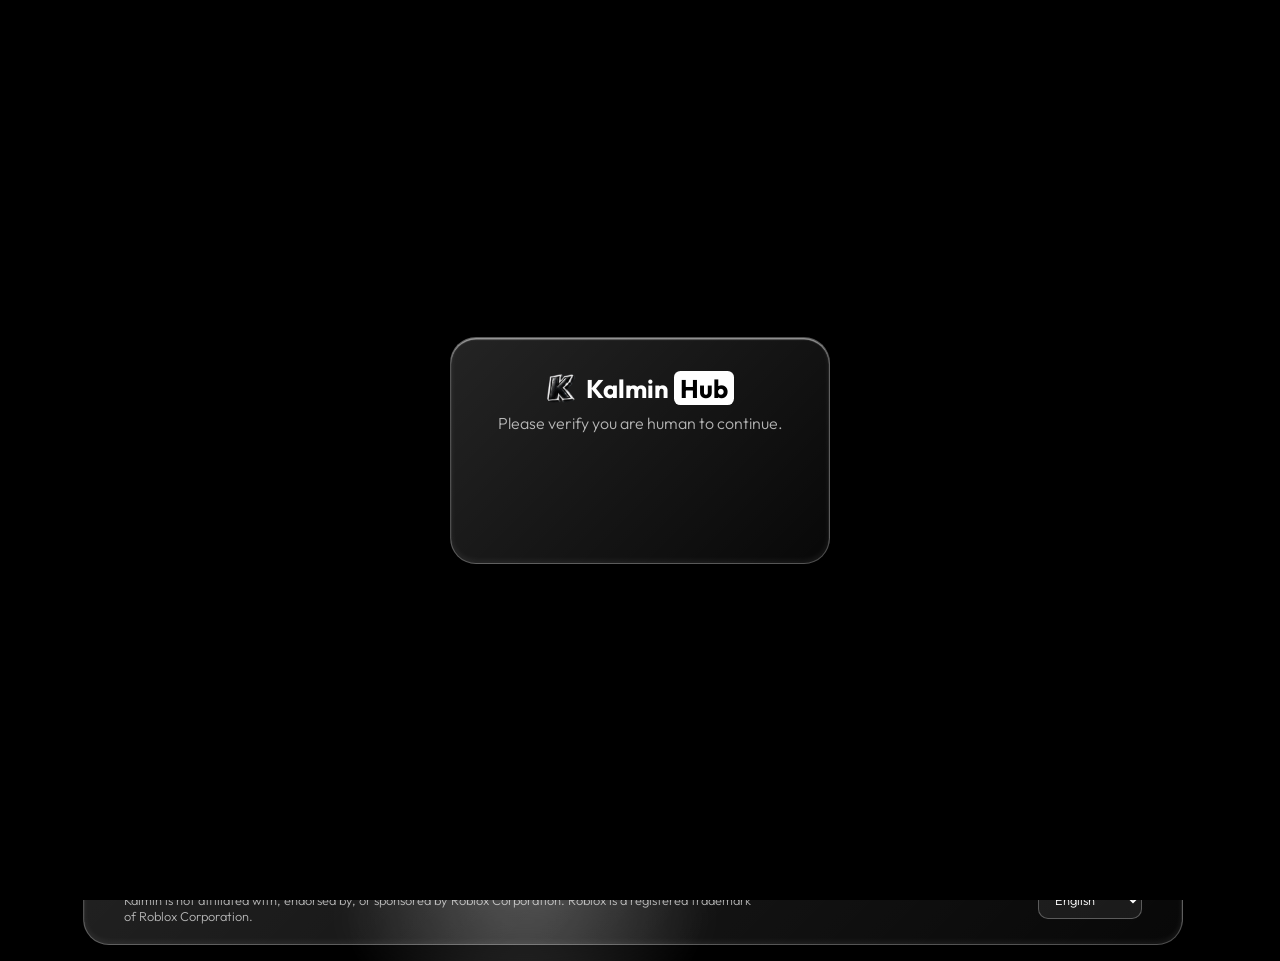
==== commit 326de409: "initial commit" ====
--- a/index.html
+++ b/index.html
@@ -7,87 +7,7 @@
 <link rel="icon" type="image/png" href="/favicon.png">
 <link href="https://fonts.googleapis.com/css2?family=Outfit:wght@200;300;500;700&display=swap" rel="stylesheet">
 <script src="https://js.hcaptcha.com/1/api.js?render=explicit" async defer></script>
-<style>
-:root{--bg:#0a0710;--ink:#fff;--soft:rgba(255,255,255,.68);--acc:#ff4d8d;--g1:rgba(255,255,255,.14);--g2:rgba(255,255,255,.03);--edge:rgba(255,255,255,.28);--hi:rgba(255,255,255,.55);--sh:rgba(0,0,0,.5);--dot:rgba(255,77,141,.5)}
-[data-theme=light]{--bg:#f3eef6;--ink:#1a1022;--soft:rgba(26,16,34,.68);--g1:rgba(255,255,255,.7);--g2:rgba(255,255,255,.25);--edge:rgba(255,255,255,.9);--hi:#fff;--sh:rgba(90,40,120,.22);--dot:rgba(255,77,141,.35)}
-*{box-sizing:border-box;margin:0}
-html{scroll-behavior:smooth}
-body{background:var(--bg);color:var(--ink);font-family:Outfit,system-ui,sans-serif;font-weight:300;min-height:100vh;display:flex;flex-direction:column;overflow-x:hidden;transition:background .4s,color .4s}
-a{color:inherit;text-decoration:none}
-.blob{position:fixed;z-index:-1;border-radius:50%;filter:blur(60px);opacity:.55;animation:drift 20s ease-in-out infinite alternate,morph 13s ease-in-out infinite alternate}
-.b1{width:46vmax;height:46vmax;left:-12vmax;top:-12vmax;background:#ff3d7f}
-.b2{width:38vmax;height:38vmax;right:-10vmax;top:20vmax;background:#6a3dff;animation-delay:-6s}
-.b3{width:32vmax;height:32vmax;left:25vmax;bottom:-14vmax;background:#ff8a3d;animation-delay:-11s}
-[data-theme=light] .blob{opacity:.35}
-@keyframes drift{to{transform:translate(7vmax,6vmax) scale(1.15) rotate(25deg)}}
-@keyframes morph{0%{border-radius:50%}50%{border-radius:62% 38% 46% 54%/48% 60% 40% 52%}100%{border-radius:40% 60% 58% 42%/56% 44% 56% 44%}}
-.glass{position:relative;overflow:hidden;border-radius:26px;background:linear-gradient(135deg,var(--g1),var(--g2));-webkit-backdrop-filter:blur(22px) saturate(180%);backdrop-filter:blur(22px) saturate(180%);border:1px solid var(--edge);box-shadow:inset 0 1.5px 1px var(--hi),inset 0 -2px 6px rgba(255,255,255,.08),0 20px 50px var(--sh)}
-.glass::after{content:"";position:absolute;top:-20%;bottom:-20%;left:0;width:35%;background:linear-gradient(100deg,transparent,rgba(255,255,255,.22),transparent);transform:translateX(-160%) skewX(-18deg);animation:sweep 8s ease-in-out infinite;pointer-events:none}
-@keyframes sweep{0%{transform:translateX(-160%) skewX(-18deg)}35%,100%{transform:translateX(450%) skewX(-18deg)}}
-nav{position:sticky;top:12px;z-index:20;margin:12px auto 0;width:min(1100px,calc(100% - 24px));padding:10px 18px;display:flex;align-items:center;gap:18px;border-radius:999px}
-.brand{display:flex;align-items:center;gap:10px;font-weight:700;font-size:1.1rem}
-.brand img{width:30px;height:30px;border-radius:8px}
-.brand b{color:var(--acc)}
-.links{display:flex;gap:4px;margin-left:auto;align-items:center}
-.links a{padding:8px 14px;border-radius:999px;color:var(--soft);font-weight:500;font-size:.95rem;transition:.25s}
-.links a:hover,.links a.on{color:var(--ink);background:rgba(255,77,141,.18)}
-.ic{background:none;border:1px solid var(--edge);color:var(--ink);width:38px;height:38px;border-radius:50%;cursor:pointer;font-size:1rem;transition:.25s}
-.ic:hover{transform:rotate(20deg);border-color:var(--acc)}
-#burger{display:none}
-main{flex:1;width:min(1100px,calc(100% - 24px));margin:24px auto}
-.page{animation:pg .7s cubic-bezier(.2,.8,.2,1) both}
-@keyframes pg{from{opacity:0;transform:translateY(24px);filter:blur(8px)}to{opacity:1;transform:none;filter:none}}
-.hero{text-align:center;padding:clamp(50px,10vw,110px) 20px;background-image:radial-gradient(var(--dot) 1.3px,transparent 1.6px);background-size:14px 14px}
-.hero h1{font-size:clamp(2.6rem,10vw,5.4rem);font-weight:700;letter-spacing:-.03em;line-height:1}
-.hero h1 b{color:var(--acc);font-weight:700}
-.hero h2{margin-top:14px;font-weight:500;font-size:clamp(1.1rem,3.5vw,1.6rem)}
-.hero h2 b{color:var(--acc)}
-.btns{display:flex;gap:12px;justify-content:center;margin-top:28px;flex-wrap:wrap}
-.btn{border:1px solid var(--edge);background:rgba(255,255,255,.1);color:var(--ink);font:500 1rem Outfit,sans-serif;padding:12px 26px;border-radius:14px;cursor:pointer;transition:.25s;display:inline-block}
-.btn.p{background:var(--acc);border-color:var(--acc);color:#fff;box-shadow:0 8px 28px rgba(255,77,141,.45)}
-.btn:hover{transform:translateY(-3px) scale(1.03)}
-.grid{display:grid;grid-template-columns:repeat(auto-fit,minmax(260px,1fr));gap:16px;margin-top:16px}
-.card{padding:26px;transition:transform .3s}.card:hover{transform:translateY(-4px)}
-.card .n{font-size:2.6rem;font-weight:700;color:var(--acc)}
-.card small{color:var(--soft);font-size:.95rem}
-.tag{font-size:.75rem;letter-spacing:.12em;color:var(--acc);font-weight:700;text-transform:uppercase}
-h3.t{font-size:clamp(1.6rem,5vw,2.4rem);font-weight:700;margin:6px 0 18px}
-.sec{display:flex;align-items:center;gap:10px;font-weight:500;font-size:1.15rem;margin:26px 0 10px}
-.dot{width:12px;height:12px;border-radius:50%;flex:none}
-.dot.green{background:#3ddc84;box-shadow:0 0 12px 3px #3ddc84}.dot.yellow{background:#ffc83d;box-shadow:0 0 12px 3px #ffc83d}.dot.red{background:#ff4040;box-shadow:0 0 12px 3px #ff4040}.dot.black{background:#000;box-shadow:0 0 12px 3px #777;border:1px solid #888}
-.list{display:grid;gap:10px}
-.row{display:flex;align-items:center;justify-content:space-between;gap:12px;padding:14px 20px;border-radius:16px}
-.row a{color:var(--acc);font-weight:500}.row a:hover{text-decoration:underline}
-.empty{color:var(--soft);padding:10px 4px}
-.vid{display:block;margin-top:10px;border-radius:14px;overflow:hidden;position:relative;aspect-ratio:16/9;background:#000 center/cover}
-.vid::after{content:"▶";position:absolute;inset:0;display:grid;place-items:center;font-size:2rem;color:#fff;background:rgba(0,0,0,.25)}
-pre.code{white-space:pre-wrap;word-break:break-all;background:rgba(0,0,0,.35);color:#fff;padding:16px;border-radius:14px;margin:14px 0;font-size:.9rem}
-.doc{padding:clamp(22px,5vw,44px);white-space:pre-wrap;line-height:1.7;color:var(--soft)}
-footer{width:min(1100px,calc(100% - 24px));margin:30px auto 16px;padding:30px clamp(20px,4vw,40px) 20px}
-.fc{display:grid;grid-template-columns:repeat(auto-fit,minmax(150px,1fr));gap:24px}
-.fc h4{font-size:.8rem;letter-spacing:.12em;text-transform:uppercase;margin-bottom:12px}
-.fc a{display:block;color:var(--soft);padding:4px 0;font-size:.95rem}.fc a:hover{color:var(--acc)}
-.fb{display:flex;justify-content:space-between;align-items:center;gap:16px;flex-wrap:wrap;border-top:1px solid var(--edge);margin-top:24px;padding-top:16px;font-size:.8rem;color:var(--soft)}
-.fb p{max-width:640px}
-select,input,textarea{font:inherit;color:var(--ink);background:rgba(127,127,127,.15);border:1px solid var(--edge);border-radius:10px;padding:9px 12px;width:100%}
-select option{color:#000}
-.fb select{width:auto}
-#gate{position:fixed;inset:0;z-index:100;display:grid;place-items:center;padding:20px;background:var(--bg)}
-#gate .glass{padding:34px;text-align:center;max-width:380px;width:100%}
-#gate .brand{justify-content:center;font-size:1.6rem;margin-bottom:8px}
-#gate p{color:var(--soft);margin-bottom:18px}
-#gate .h-captcha{display:flex;justify-content:center;min-height:78px}
-.adm label{display:block;font-size:.8rem;color:var(--soft);margin:12px 0 4px}
-.adm h4{margin:24px 0 6px;color:var(--acc)}
-.ar{display:grid;grid-template-columns:1fr 1.6fr 1fr auto;gap:8px;margin-bottom:8px}
-.ar button{background:#ff4040;border:0;color:#fff;border-radius:10px;padding:0 12px;cursor:pointer}
-@media(max-width:760px){
- nav{border-radius:26px;flex-wrap:wrap}#burger{display:block;margin-left:auto}
- .links{display:none;width:100%;flex-direction:column;align-items:stretch;margin:0}.links.open{display:flex}
- .ar{grid-template-columns:1fr 1fr}
-}
-@media(prefers-reduced-motion:reduce){*{animation:none!important;transition:none!important}}
-</style>
+<script>document.write('<link rel="stylesheet" href="/style.css?v='+Math.floor(Date.now()/300000)+'">')</script>
 </head>
 <body>
 <div class="blob b1"></div><div class="blob b2"></div><div class="blob b3"></div>
@@ -120,172 +40,6 @@
   </div>
 </footer>
 
-<script>
-(function(){
-"use strict";
-/* ---------- default config (override with /config.json or the admin page) ---------- */
-var DEF={
- hcaptcha:"10000000-ffff-ffff-ffff-000000000000", /* test key: replace with your real hCaptcha site key in /adminpg */
- script:'loadstring(game:HttpGet("https://kalmin.kdns.fr/script.lua"))()',
- lvId:"10419982",
- verifyUrl:"", /* optional: your server endpoint that checks the Linkvertise hash with the anti-bypass token */
- discordInvite:"u5XmnW6Vkq",
- social:{discord:"https://discord.gg/u5XmnW6Vkq",support:"https://discord.gg/XAyxW74BsY",youtube:"https://www.youtube.com/channel/UCj_-Y0AkXIHnr4AiaJV8d9g"},
- games:[
-  {n:"Rivals",u:"https://www.roblox.com/discover?Keyword=Rivals",s:"current"},
-  {n:"Granny",u:"https://www.roblox.com/discover?Keyword=Granny",s:"current"},
-  {n:"Flick",u:"https://www.roblox.com/discover?Keyword=Flick",s:"current"}],
- execs:[
-  {n:"Madium (Pc)",s:"green"},{n:"Real (Pc)",s:"green"},{n:"Volt (Pc)",s:"green"},
-  {n:"Velocity (Pc)",s:"yellow"},{n:"Bunni (Pc)",s:"yellow"},{n:"Yub-X (Pc)",s:"yellow"},{n:"Lynx (Pc)",s:"yellow"},{n:"Lucid (Pc)",s:"yellow"},{n:"Patassium (Pc)",s:"yellow"},{n:"Xeno (Pc)",s:"yellow"},{n:"Solara (Pc)",s:"yellow"},{n:"Nexomia (Pc)",s:"yellow"},{n:"SirHurt (Pc)",s:"yellow"},{n:"Seliware (Pc)",s:"yellow"},{n:"Delta (Mobile)",s:"yellow"},{n:"Opiumware (Mac)",s:"yellow"}],
- tutorials:[], /* {p:"YouTube",t:"How To Get Key",u:"https://youtube.com/watch?v=ID"} */
- terms:"Terms of Service\n\nEdit this text from /adminpg.",
- privacy:"Privacy Policy\n\nEdit this text from /adminpg.",
- pw:"888e68c26069c0c2476e3ec130084fd2057c2c0f95f061ed82d6bef4371a6bf6" /* SHA-256 of default password: kalmin-admin */
-};
-var cfg=JSON.parse(JSON.stringify(DEF));
-var T={ /* tiny translation table; English is the fallback */
- es:{dash:"Panel",tut:"Tutorial",games:"Juegos",exec:"Ejecutores",copy:"© 2026 Kalmin. Todos los derechos reservados.",disc:"Kalmin no está afiliado, respaldado ni patrocinado por Roblox Corporation. Roblox es una marca registrada de Roblox Corporation.",com:"Comunidad",soc:"Social",leg:"Legal",terms:"Términos de servicio",priv:"Política de privacidad"},
- fr:{dash:"Tableau de bord",tut:"Tutoriel",games:"Jeux",exec:"Exécuteurs",copy:"© 2026 Kalmin. Tous droits réservés.",disc:"Kalmin n'est ni affilié, ni approuvé, ni parrainé par Roblox Corporation. Roblox est une marque déposée de Roblox Corporation.",com:"Communauté",soc:"Social",leg:"Légal",terms:"Conditions d'utilisation",priv:"Politique de confidentialité"},
- de:{dash:"Dashboard",tut:"Anleitung",games:"Spiele",exec:"Executors",copy:"© 2026 Kalmin. Alle Rechte vorbehalten.",disc:"Kalmin steht in keiner Verbindung zur Roblox Corporation. Roblox ist eine eingetragene Marke der Roblox Corporation.",com:"Community",soc:"Soziales",leg:"Rechtliches",terms:"Nutzungsbedingungen",priv:"Datenschutz"},
- pt:{dash:"Painel",tut:"Tutorial",games:"Jogos",exec:"Executores",copy:"© 2026 Kalmin. Todos os direitos reservados.",disc:"A Kalmin não é afiliada, endossada ou patrocinada pela Roblox Corporation. Roblox é marca registrada da Roblox Corporation.",com:"Comunidade",soc:"Social",leg:"Legal",terms:"Termos de Serviço",priv:"Política de Privacidade"}
-};
-var lang=localStorage.getItem("kl_lang")||"en";
-function t(k,d){return (T[lang]&&T[lang][k])||d}
-function esc(s){return String(s==null?"":s).replace(/[&<>"']/g,function(c){return {"&":"&amp;","<":"&lt;",">":"&gt;",'"':"&quot;","'":"&#39;"}[c]})}
-function $(s){return document.querySelector(s)}
-var app=$("#app");
-
-/* ---------- helpers ---------- */
-function sha(s){return crypto.subtle.digest("SHA-256",new TextEncoder().encode(s)).then(function(b){return Array.from(new Uint8Array(b)).map(function(x){return x.toString(16).padStart(2,"0")}).join("")})}
-function merge(a,b){for(var k in b){if(b[k]&&typeof b[k]==="object"&&!Array.isArray(b[k])){a[k]=merge(a[k]||{},b[k])}else a[k]=b[k]}return a}
-function saveLocal(){localStorage.setItem("kl_cfg",JSON.stringify(cfg))}
-
-/* ---------- theme ---------- */
-function setTheme(m){document.documentElement.dataset.theme=m;$("#theme").textContent=m==="dark"?"☾":"☀";localStorage.setItem("kl_theme",m)}
-setTheme(localStorage.getItem("kl_theme")||"dark");
-$("#theme").onclick=function(){setTheme(document.documentElement.dataset.theme==="dark"?"light":"dark")};
-$("#burger").onclick=function(){$("#links").classList.toggle("open")};
-$("#lang").value=lang;
-$("#lang").onchange=function(){lang=this.value;localStorage.setItem("kl_lang",lang);chrome();route()};
-
-/* ---------- nav + footer text ---------- */
-function chrome(){
- document.querySelectorAll("[data-k]").forEach(function(e){if(!e.dataset.d)e.dataset.d=e.textContent;e.textContent=t(e.dataset.k,e.dataset.d)});
- var s=cfg.social;
- $("#fc").innerHTML='<div><h4>'+t("com","Community")+'</h4><a href="'+esc(s.discord)+'" target="_blank" rel="noopener">Discord</a><a href="'+esc(s.support)+'" target="_blank" rel="noopener">Support</a></div>'+
- '<div><h4>'+t("soc","Social")+'</h4><a href="'+esc(s.youtube)+'" target="_blank" rel="noopener">YouTube</a></div>'+
- '<div><h4>'+t("leg","Legal")+'</h4><a href="/terms" data-l>'+t("terms","Terms Of Service")+'</a><a href="/privacy" data-l>'+t("priv","Privacy Policy")+'</a></div>';
-}
-
-/* ---------- pages ---------- */
-function dash(){
- app.innerHTML='<section class="glass hero"><h1>Kalmin <b>Hub</b></h1><h2>Go Beyond with <b>Kalmin</b>.</h2><div class="btns"><button class="btn p" id="gs">Get Script</button><a class="btn" href="/tutorials" data-l>'+t("tut","Tutorial")+'</a></div></section>'+
- '<div class="grid"><div class="glass card"><div class="n" id="vc">—</div><small>Website visitors</small></div><div class="glass card"><div class="n" id="dc">—</div><small>Discord members</small></div></div>';
- $("#gs").onclick=function(){
-  var back=location.origin+"/getscript";
-  var rnd=Math.floor(Math.random()*1e5);
-  location.href="https://link-to.net/"+encodeURIComponent(cfg.lvId)+"/"+rnd+"/dynamic?r="+btoa(encodeURI(back));
- };
- fetch("https://api.counterapi.dev/v1/kalmin-hub/visits/"+(sessionStorage.kl_v?"":"up")).then(function(r){return r.json()}).then(function(j){sessionStorage.kl_v=1;$("#vc").textContent=(j.count||0).toLocaleString()}).catch(function(){});
- fetch("https://discord.com/api/v9/invites/"+encodeURIComponent(cfg.discordInvite)+"?with_counts=true").then(function(r){return r.json()}).then(function(j){if(j.approximate_member_count)$("#dc").textContent=j.approximate_member_count.toLocaleString()}).catch(function(){});
-}
-function getscript(){
- var p=new URLSearchParams(location.search),h=p.get("hash"),ok=sessionStorage.kl_ok==="1";
- function show(){sessionStorage.kl_ok="1";app.innerHTML='<section class="glass card"><h3 class="t">Your Script</h3><pre class="code" id="sc">'+esc(cfg.script)+'</pre><button class="btn p" id="cp">Copy Script</button></section>';
-  $("#cp").onclick=function(){var b=this;navigator.clipboard.writeText(cfg.script).then(function(){b.textContent="Copied ✓";setTimeout(function(){b.textContent="Copy Script"},1800)})}}
- function deny(m){app.innerHTML='<section class="glass card"><h3 class="t">Checkpoint required</h3><p class="empty">'+m+'</p><a class="btn p" href="/" data-l>Back to Dashboard</a></section>'}
- if(h){
-  history.replaceState(null,"","/getscript");
-  if(cfg.verifyUrl){fetch(cfg.verifyUrl+"?hash="+encodeURIComponent(h)).then(function(r){return r.json()}).then(function(j){j.valid||j.status===true?show():deny("Verification failed. Please complete the checkpoint again.")}).catch(function(){deny("Could not verify. Try again.")})}
-  else show();
- } else if(ok)show(); else deny("Complete the Linkvertise checkpoint from the dashboard to get the script.");
-}
-function tuts(){
- var h='<h3 class="t">Tutorials</h3>';
- if(!cfg.tutorials.length)h+='<div class="glass card"><p class="empty">No tutorials are currently available.</p></div>';
- else h+='<div class="grid">'+cfg.tutorials.map(function(x){
-  var m=String(x.u).match(/(?:v=|youtu\.be\/)([\w-]{11})/),th=m?'style="background-image:url(https://img.youtube.com/vi/'+m[1]+'/hqdefault.jpg)"':"";
-  return '<div class="glass card"><div class="tag">'+esc(x.p)+'</div><h3 style="font-weight:700;margin-top:6px">'+esc(x.t)+'</h3><a class="vid" '+th+' href="'+esc(x.u)+'" target="_blank" rel="noopener" aria-label="Watch"></a></div>'}).join("")+'</div>';
- app.innerHTML=h;
-}
-function sec(cls,title,items,fn,empty){return '<div class="sec"><span class="dot '+cls+'"></span>'+title+'</div><div class="list">'+(items.length?items.map(fn).join(""):'<div class="glass row"><span class="empty">'+empty+'</span></div>')+'</div>'}
-function games(){
- var g=cfg.games,row=function(x){return '<div class="glass row"><span>'+esc(x.n)+'</span>'+(x.u?'<a href="'+esc(x.u)+'" target="_blank" rel="noopener">View Game</a>':'')+'</div>'};
- app.innerHTML='<h3 class="t">Kalmin Supported Games</h3>'+
-  sec("green","Current Supported Games",g.filter(function(x){return x.s==="current"}),row,"[Not Available Yet]")+
-  sec("black","To Be Supported Soon Games",g.filter(function(x){return x.s==="soon"}),row,"[Not Available Yet]")+
-  sec("red","Retired Games",g.filter(function(x){return x.s==="retired"}),row,"[Not Available Yet]");
-}
-function execs(){
- var e=cfg.execs,row=function(x){return '<div class="glass row"><span>'+esc(x.n)+'</span></div>'};
- app.innerHTML='<h3 class="t">Kalmin Supported Executors</h3>'+
-  sec("green","Supported",e.filter(function(x){return x.s==="green"}),row,"[Not Available Yet]")+
-  sec("yellow","Unknown",e.filter(function(x){return x.s==="yellow"}),row,"[Not Available Yet]")+
-  sec("red","Not Supported",e.filter(function(x){return x.s==="red"}),row,"[Not Available Yet]");
-}
-function doc(k,title){app.innerHTML='<h3 class="t">'+title+'</h3><div class="glass doc">'+esc(cfg[k])+'</div>'}
-
-/* ---------- admin ---------- */
-function admin(){
- if(sessionStorage.kl_adm!=="1"){
-  app.innerHTML='<section class="glass card" style="max-width:380px;margin:40px auto"><h3 class="t">Admin</h3><input type="password" id="pw" placeholder="Password" autocomplete="current-password"><div class="btns"><button class="btn p" id="li">Login</button></div><p class="empty" id="er"></p></section>';
-  var go=function(){sha($("#pw").value).then(function(x){if(x===cfg.pw){sessionStorage.kl_adm="1";admin()}else $("#er").textContent="Wrong password."})};
-  $("#li").onclick=go;$("#pw").onkeydown=function(e){if(e.key==="Enter")go()};return;
- }
- var F=function(label,path,area){return '<label>'+label+'</label>'+(area?'<textarea rows="6" data-p="'+path+'">':'<input data-p="'+path+'" value="')+esc(get(path))+(area?'</textarea>':'">')};
- var L=function(title,key,fields,opts){return '<h4>'+title+'</h4><div data-list="'+key+'">'+cfg[key].map(function(x,i){return '<div class="ar">'+fields.map(function(f){return f==="s"?'<select data-i="'+i+'" data-f="s">'+opts.map(function(o){return '<option'+(x.s===o?' selected':'')+'>'+o+'</option>'}).join("")+'</select>':'<input data-i="'+i+'" data-f="'+f+'" value="'+esc(x[f])+'">'}).join("")+'<button data-del="'+key+':'+i+'">✕</button></div>'}).join("")+'</div><button class="btn" data-add="'+key+'">+ Add</button>'};
- app.innerHTML='<section class="glass card adm"><h3 class="t">Admin panel</h3>'+
-  F("hCaptcha site key","hcaptcha")+F("Script (shown after checkpoint)","script",1)+F("Linkvertise publisher ID","lvId")+F("Verify endpoint (server that checks the anti-bypass token, optional)","verifyUrl")+F("Discord invite code (for member count)","discordInvite")+
-  F("Discord link","social.discord")+F("Discord support link","social.support")+F("YouTube link","social.youtube")+
-  L("Games (name · link · current/soon/retired)","games",["n","u","s"],["current","soon","retired"])+
-  L("Executors (name · green/yellow/red)","execs",["n","s"],["green","yellow","red"])+
-  L("Tutorials (platform · title · video link)","tutorials",["p","t","u"])+
-  F("Terms of Service","terms",1)+F("Privacy Policy","privacy",1)+
-  '<label>New admin password (leave empty to keep)</label><input type="password" id="np">'+
-  '<div class="btns"><button class="btn p" id="sv">Save in this browser</button><button class="btn" id="dl">Download config.json</button><button class="btn" id="rs">Reset local copy</button><button class="btn" id="lo">Logout</button></div>'+
-  '<p class="empty" id="ms">Visitors only see changes after you upload the downloaded config.json next to index.html.</p></section>';
- var root=app;
- function sync(){root.querySelectorAll("[data-p]").forEach(function(e){set(e.dataset.p,e.value)});root.querySelectorAll("[data-i]").forEach(function(e){var l=e.closest("[data-list]").dataset.list;cfg[l][e.dataset.i][e.dataset.f]=e.value})}
- root.onclick=function(e){var b=e.target;
-  if(b.dataset.add){sync();cfg[b.dataset.add].push(b.dataset.add==="games"?{n:"",u:"",s:"current"}:b.dataset.add==="execs"?{n:"",s:"yellow"}:{p:"YouTube",t:"",u:""});admin()}
-  if(b.dataset.del){sync();var d=b.dataset.del.split(":");cfg[d[0]].splice(+d[1],1);admin()}};
- $("#sv").onclick=function(){sync();var np=$("#np").value;(np?sha(np).then(function(h){cfg.pw=h}):Promise.resolve()).then(function(){saveLocal();chrome();$("#ms").textContent="Saved in this browser."})};
- $("#dl").onclick=function(){sync();var a=document.createElement("a");a.href=URL.createObjectURL(new Blob([JSON.stringify(cfg,null,1)],{type:"application/json"}));a.download="config.json";a.click()};
- $("#rs").onclick=function(){localStorage.removeItem("kl_cfg");location.reload()};
- $("#lo").onclick=function(){sessionStorage.kl_adm="0";admin()};
-}
-function get(p){return p.split(".").reduce(function(o,k){return o[k]},cfg)}
-function set(p,v){var a=p.split("."),o=cfg;while(a.length>1)o=o[a.shift()];o[a[0]]=v}
-
-/* ---------- router ---------- */
-var R={"/":dash,"/tutorials":tuts,"/games":games,"/executers":execs,"/getscript":getscript,"/terms":function(){doc("terms","Terms Of Service")},"/privacy":function(){doc("privacy","Privacy Policy")},"/adminpg":admin};
-function route(){
- var p=location.pathname.replace(/\/index\.html$/,"/").replace(/(.)\/$/,"$1");
- var f=R[p]||dash;
- app.className="";void app.offsetWidth;app.className="page";f();
- document.querySelectorAll(".links a").forEach(function(a){a.classList.toggle("on",a.getAttribute("href")===p)});
- $("#links").classList.remove("open");window.scrollTo(0,0);
-}
-document.addEventListener("click",function(e){var a=e.target.closest("a[data-l]");if(a){e.preventDefault();history.pushState(null,"",a.getAttribute("href"));chrome();route()}});
-window.addEventListener("popstate",route);
-
-/* ---------- hCaptcha gate ---------- */
-function gate(){
- if(sessionStorage.kl_h==="1"){$("#gate").remove();return}
- var n=0,iv=setInterval(function(){
-  if(window.hcaptcha){clearInterval(iv);hcaptcha.render("hc",{sitekey:cfg.hcaptcha,theme:document.documentElement.dataset.theme,callback:function(){sessionStorage.kl_h="1";var g=$("#gate");g.style.transition="opacity .6s";g.style.opacity=0;setTimeout(function(){g.remove()},600)}})}
-  else if(++n>100){clearInterval(iv);$("#hc").textContent="Could not load hCaptcha. Disable blockers and refresh."}
- },100);
-}
-
-/* ---------- boot ---------- */
-fetch("/config.json",{cache:"no-store"}).then(function(r){return r.ok?r.json():{}}).catch(function(){return {}}).then(function(j){
- merge(cfg,j);
- try{var l=JSON.parse(localStorage.getItem("kl_cfg")||"null");if(l)merge(cfg,l)}catch(e){}
- chrome();route();gate();
-});
-})();
-</script>
+<script>document.write('<script src="/app.js?v='+Math.floor(Date.now()/300000)+'"><\/script>')</script>
 </body>
-</html>+</html>
--- a/style.css
+++ b/style.css
@@ -0,0 +1,133 @@
+
+:root{--bg:#0a0710;--ink:#fff;--soft:rgba(255,255,255,.68);--acc:#ff4d8d;--g1:rgba(255,255,255,.14);--g2:rgba(255,255,255,.03);--edge:rgba(255,255,255,.28);--hi:rgba(255,255,255,.55);--sh:rgba(0,0,0,.5);--dot:rgba(255,77,141,.5)}
+[data-theme=light]{--bg:#f3eef6;--ink:#1a1022;--soft:rgba(26,16,34,.68);--g1:rgba(255,255,255,.7);--g2:rgba(255,255,255,.25);--edge:rgba(255,255,255,.9);--hi:#fff;--sh:rgba(90,40,120,.22);--dot:rgba(255,77,141,.35)}
+*{box-sizing:border-box;margin:0}
+html{scroll-behavior:smooth}
+body{background:var(--bg);color:var(--ink);font-family:Outfit,system-ui,sans-serif;font-weight:300;min-height:100vh;display:flex;flex-direction:column;overflow-x:hidden;transition:background .4s,color .4s}
+a{color:inherit;text-decoration:none}
+.blob{position:fixed;z-index:-1;border-radius:50%;filter:blur(60px);opacity:.55;animation:drift 20s ease-in-out infinite alternate,morph 13s ease-in-out infinite alternate}
+.b1{width:46vmax;height:46vmax;left:-12vmax;top:-12vmax;background:#ff3d7f}
+.b2{width:38vmax;height:38vmax;right:-10vmax;top:20vmax;background:#6a3dff;animation-delay:-6s}
+.b3{width:32vmax;height:32vmax;left:25vmax;bottom:-14vmax;background:#ff8a3d;animation-delay:-11s}
+[data-theme=light] .blob{opacity:.35}
+@keyframes drift{to{transform:translate(7vmax,6vmax) scale(1.15) rotate(25deg)}}
+@keyframes morph{0%{border-radius:50%}50%{border-radius:62% 38% 46% 54%/48% 60% 40% 52%}100%{border-radius:40% 60% 58% 42%/56% 44% 56% 44%}}
+.glass{position:relative;overflow:hidden;border-radius:26px;background:linear-gradient(135deg,var(--g1),var(--g2));-webkit-backdrop-filter:blur(22px) saturate(180%);backdrop-filter:blur(22px) saturate(180%);border:1px solid var(--edge);box-shadow:inset 0 1.5px 1px var(--hi),inset 0 -2px 6px rgba(255,255,255,.08),0 20px 50px var(--sh)}
+.glass::after{content:"";position:absolute;top:-20%;bottom:-20%;left:0;width:35%;background:linear-gradient(100deg,transparent,rgba(255,255,255,.22),transparent);transform:translateX(-160%) skewX(-18deg);animation:sweep 8s ease-in-out infinite;pointer-events:none}
+@keyframes sweep{0%{transform:translateX(-160%) skewX(-18deg)}35%,100%{transform:translateX(450%) skewX(-18deg)}}
+nav{position:sticky;top:12px;z-index:20;margin:12px auto 0;width:min(1100px,calc(100% - 24px));padding:10px 18px;display:flex;align-items:center;gap:18px;border-radius:999px}
+.brand{display:flex;align-items:center;gap:10px;font-weight:700;font-size:1.1rem}
+.brand img{width:30px;height:30px;border-radius:8px}
+.brand b{color:var(--acc)}
+.links{display:flex;gap:4px;margin-left:auto;align-items:center}
+.links a{padding:8px 14px;border-radius:999px;color:var(--soft);font-weight:500;font-size:.95rem;transition:.25s}
+.links a:hover,.links a.on{color:var(--ink);background:rgba(255,77,141,.18)}
+.ic{background:none;border:1px solid var(--edge);color:var(--ink);width:38px;height:38px;border-radius:50%;cursor:pointer;font-size:1rem;transition:.25s}
+.ic:hover{transform:rotate(20deg);border-color:var(--acc)}
+#burger{display:none}
+main{flex:1;width:min(1100px,calc(100% - 24px));margin:24px auto}
+.page{animation:pg .7s cubic-bezier(.2,.8,.2,1) both}
+@keyframes pg{from{opacity:0;transform:translateY(24px);filter:blur(8px)}to{opacity:1;transform:none;filter:none}}
+.hero{text-align:center;padding:clamp(50px,10vw,110px) 20px;background-image:radial-gradient(var(--dot) 1.3px,transparent 1.6px);background-size:14px 14px}
+.hero h1{font-size:clamp(2.6rem,10vw,5.4rem);font-weight:700;letter-spacing:-.03em;line-height:1}
+.hero h1 b{color:var(--acc);font-weight:700}
+.hero h2{margin-top:14px;font-weight:500;font-size:clamp(1.1rem,3.5vw,1.6rem)}
+.hero h2 b{color:var(--acc)}
+.btns{display:flex;gap:12px;justify-content:center;margin-top:28px;flex-wrap:wrap}
+.btn{border:1px solid var(--edge);background:rgba(255,255,255,.1);color:var(--ink);font:500 1rem Outfit,sans-serif;padding:12px 26px;border-radius:14px;cursor:pointer;transition:.25s;display:inline-block}
+.btn.p{background:var(--acc);border-color:var(--acc);color:#fff;box-shadow:0 8px 28px rgba(255,77,141,.45)}
+.btn:hover{transform:translateY(-3px) scale(1.03)}
+.grid{display:grid;grid-template-columns:repeat(auto-fit,minmax(260px,1fr));gap:16px;margin-top:16px}
+.card{padding:26px;transition:transform .3s}.card:hover{transform:translateY(-4px)}
+.card .n{font-size:2.6rem;font-weight:700;color:var(--acc)}
+.card small{color:var(--soft);font-size:.95rem}
+.tag{font-size:.75rem;letter-spacing:.12em;color:var(--acc);font-weight:700;text-transform:uppercase}
+h3.t{font-size:clamp(1.6rem,5vw,2.4rem);font-weight:700;margin:6px 0 18px}
+.sec{display:flex;align-items:center;gap:10px;font-weight:500;font-size:1.15rem;margin:26px 0 10px}
+.dot{width:12px;height:12px;border-radius:50%;flex:none}
+.dot.green{background:#3ddc84;box-shadow:0 0 12px 3px #3ddc84}.dot.yellow{background:#ffc83d;box-shadow:0 0 12px 3px #ffc83d}.dot.red{background:#ff4040;box-shadow:0 0 12px 3px #ff4040}.dot.black{background:#000;box-shadow:0 0 12px 3px #777;border:1px solid #888}
+.list{display:grid;gap:10px}
+.row{display:flex;align-items:center;justify-content:space-between;gap:12px;padding:14px 20px;border-radius:16px}
+.row a{color:var(--acc);font-weight:500}.row a:hover{text-decoration:underline}
+.empty{color:var(--soft);padding:10px 4px}
+.vid{display:block;margin-top:10px;border-radius:14px;overflow:hidden;position:relative;aspect-ratio:16/9;background:#000 center/cover}
+.vid::after{content:"▶";position:absolute;inset:0;display:grid;place-items:center;font-size:2rem;color:#fff;background:rgba(0,0,0,.25)}
+pre.code{white-space:pre-wrap;word-break:break-all;background:rgba(0,0,0,.35);color:#fff;padding:16px;border-radius:14px;margin:14px 0;font-size:.9rem}
+.doc{padding:clamp(22px,5vw,44px);white-space:pre-wrap;line-height:1.7;color:var(--soft)}
+footer{width:min(1100px,calc(100% - 24px));margin:30px auto 16px;padding:30px clamp(20px,4vw,40px) 20px}
+.fc{display:grid;grid-template-columns:repeat(auto-fit,minmax(150px,1fr));gap:24px}
+.fc h4{font-size:.8rem;letter-spacing:.12em;text-transform:uppercase;margin-bottom:12px}
+.fc a{display:block;color:var(--soft);padding:4px 0;font-size:.95rem}.fc a:hover{color:var(--acc)}
+.fb{display:flex;justify-content:space-between;align-items:center;gap:16px;flex-wrap:wrap;border-top:1px solid var(--edge);margin-top:24px;padding-top:16px;font-size:.8rem;color:var(--soft)}
+.fb p{max-width:640px}
+select,input,textarea{font:inherit;color:var(--ink);background:rgba(127,127,127,.15);border:1px solid var(--edge);border-radius:10px;padding:9px 12px;width:100%}
+select option{color:#000}
+.fb select{width:auto}
+#gate{position:fixed;inset:0;z-index:100;display:grid;place-items:center;padding:20px;background:var(--bg)}
+#gate .glass{padding:34px;text-align:center;max-width:380px;width:100%}
+#gate .brand{justify-content:center;font-size:1.6rem;margin-bottom:8px}
+#gate p{color:var(--soft);margin-bottom:18px}
+#gate .h-captcha{display:flex;justify-content:center;min-height:78px}
+.adm label{display:block;font-size:.8rem;color:var(--soft);margin:12px 0 4px}
+.adm h4{margin:24px 0 6px;color:var(--acc)}
+.ar{display:grid;grid-template-columns:1fr 1.6fr 1fr auto;gap:8px;margin-bottom:8px}
+.ar button{background:#ff4040;border:0;color:#fff;border-radius:10px;padding:0 12px;cursor:pointer}
+@media(max-width:760px){
+ nav{border-radius:26px;flex-wrap:wrap}#burger{display:block;margin-left:auto}
+ .links{display:none;width:100%;flex-direction:column;align-items:stretch;margin:0}.links.open{display:flex}
+ .ar{grid-template-columns:1fr 1fr}
+}
+@media(prefers-reduced-motion:reduce){.blob,.glass::after{animation:none!important}}
+
+/* v2: black & white, perf, mobile */
+:root{--bg:#000;--acc:#fff;--on:#000;--dot:rgba(255,255,255,.2);--bl:rgba(255,255,255,.5)}
+[data-theme=light]{--bg:#f2f2f2;--acc:#000;--on:#fff;--dot:rgba(0,0,0,.2);--bl:rgba(0,0,0,.2)}
+body{min-height:100vh;min-height:100dvh;-webkit-tap-highlight-color:transparent}
+.blob,.b1,.b2,.b3{filter:none;opacity:.6;background:radial-gradient(circle,var(--bl),transparent 66%);animation:drift 26s ease-in-out infinite alternate}
+@keyframes pg{from{opacity:0;transform:translateY(18px)}to{opacity:1;transform:none}}
+.brand b,.hero h1 b{color:#000;background:#fff;padding:.02em .22em;border-radius:.25em;font-weight:700}
+[data-theme=light] .brand b,[data-theme=light] .hero h1 b{background:rgba(0,0,0,.1)}
+.hero h2 b{color:var(--ink);font-weight:700}
+.links a:hover,.links a.on{background:rgba(127,127,127,.22)}
+.btn.p{color:var(--on);box-shadow:0 8px 28px rgba(127,127,127,.3)}
+.tag,.adm h4{color:var(--ink)}
+.row{-webkit-backdrop-filter:none;backdrop-filter:none;background:rgba(127,127,127,.12);flex-wrap:wrap}
+.row a{color:var(--ink);text-decoration:underline;text-underline-offset:3px}
+.lk{display:flex;gap:16px;flex-wrap:wrap;justify-content:flex-end}
+.doc{white-space:normal}
+.doc h1{font-size:1.9rem;color:var(--ink);margin:.6em 0 .3em}.doc h2{font-size:1.5rem;color:var(--ink);margin:.6em 0 .3em}.doc h3{font-size:1.2rem;color:var(--ink);margin:.6em 0 .3em}
+.doc p{margin:.3em 0}.doc b{color:var(--ink)}.doc code{background:rgba(127,127,127,.25);padding:1px 6px;border-radius:6px}
+.ar{display:flex;flex-wrap:wrap}.ar input,.ar select{flex:1 1 150px;width:auto;min-width:0}.ar button{padding:9px 14px}
+input:disabled{opacity:.4}
+@media(max-width:760px),(hover:none){
+ .glass{-webkit-backdrop-filter:blur(12px);backdrop-filter:blur(12px)}
+ .glass::after{display:none}
+ .blob{animation:none}
+ .card:hover,.btn:hover,.ic:hover{transform:none}
+ nav{top:8px;padding:8px 14px}
+ main{margin:16px auto}
+ .links a{padding:12px 14px}
+ .links .ic{align-self:flex-start;margin:4px 0}
+ .hero{padding:48px 14px}
+ .fc{grid-template-columns:1fr 1fr}
+ .btns .btn{flex:1 1 140px;text-align:center}
+}
+
+/* v3: burger rotate, stable page width */
+html{scrollbar-gutter:stable}
+#burger{transition:transform .3s ease,border-color .25s}
+#burger.open{transform:rotate(90deg);border-color:var(--acc)}
+
+/* v4: page transitions */
+#app.out{opacity:0;transform:translateY(-12px) scale(.99);transition:opacity .2s ease,transform .2s ease}
+.page{animation:pg .5s cubic-bezier(.2,.8,.2,1) both}
+.page>*{animation:pgc .6s cubic-bezier(.2,.8,.2,1) both}
+.page>*:nth-child(2){animation-delay:.07s}.page>*:nth-child(3){animation-delay:.14s}.page>*:nth-child(n+4){animation-delay:.2s}
+.list>*,.grid>*{animation:pgc .5s cubic-bezier(.2,.8,.2,1) both}
+.list>*:nth-child(1),.grid>*:nth-child(1){animation-delay:.1s}.list>*:nth-child(2),.grid>*:nth-child(2){animation-delay:.14s}.list>*:nth-child(3),.grid>*:nth-child(3){animation-delay:.18s}.list>*:nth-child(4){animation-delay:.22s}.list>*:nth-child(5){animation-delay:.26s}.list>*:nth-child(6){animation-delay:.3s}.list>*:nth-child(n+7){animation-delay:.34s}
+@keyframes pgc{from{opacity:0;transform:translateY(22px)}to{opacity:1;transform:none}}
+
+/* v5: smooth burger rotation */
+#burger{display:grid;place-items:center;padding:0;line-height:1;transition:transform .45s cubic-bezier(.4,0,.2,1),border-color .3s;will-change:transform}
+#burger:hover{transform:none}
+#burger.open,#burger.open:hover{transform:rotate(90deg);border-color:var(--acc)}
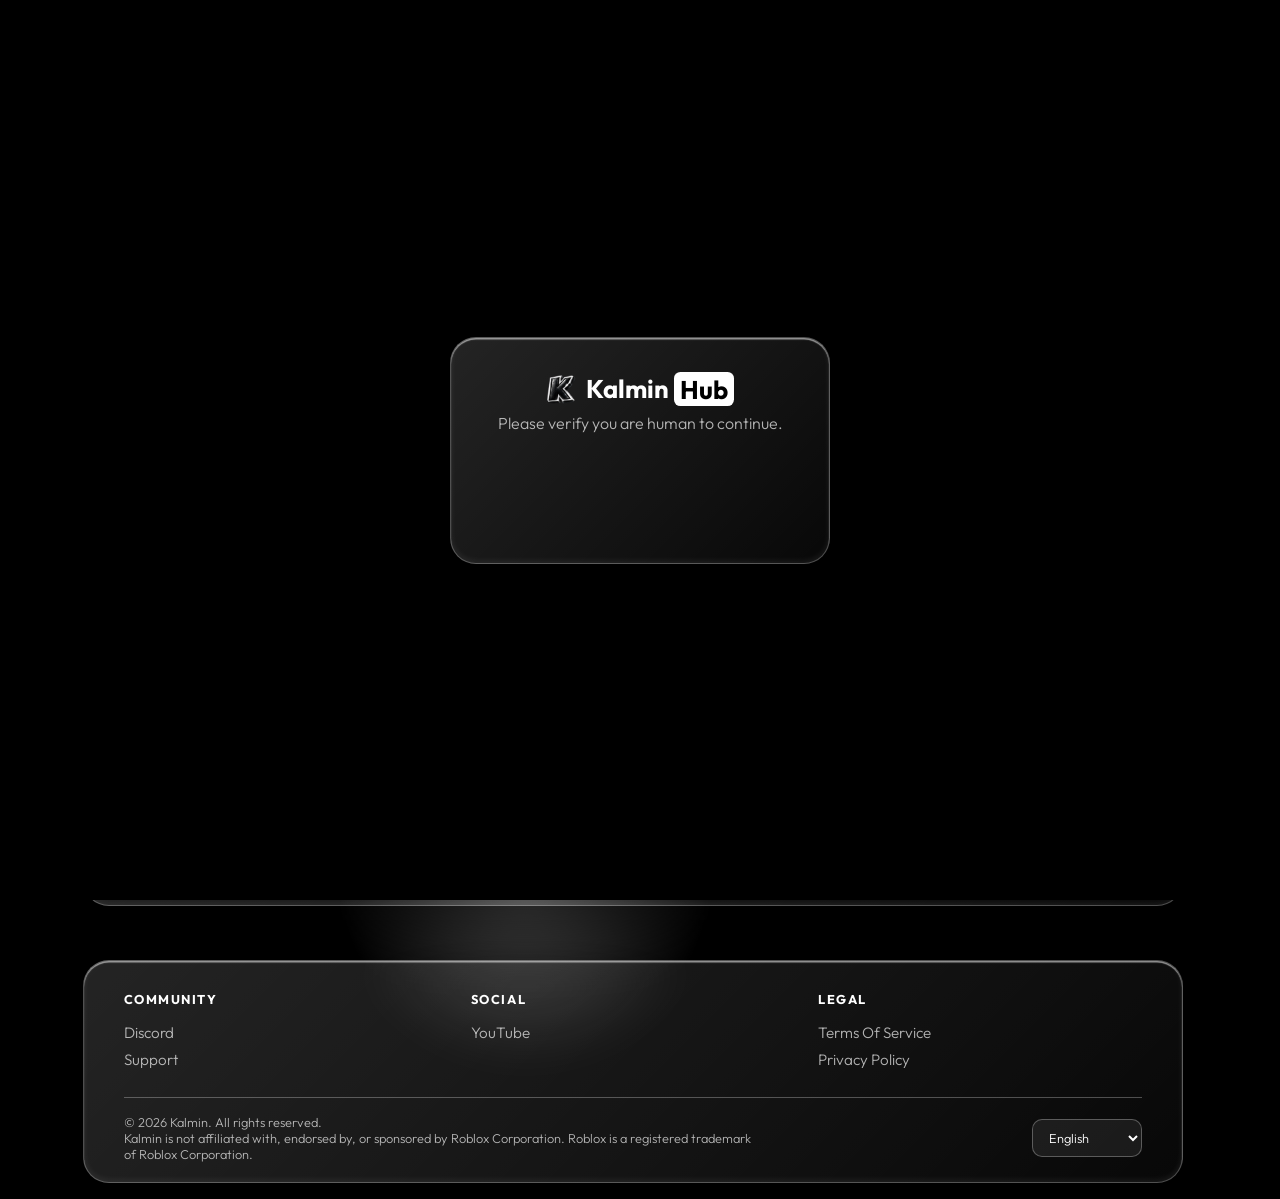
==== commit f0c24740: "initial commit" ====
--- a/index.html
+++ b/index.html
@@ -4,7 +4,7 @@
 <meta charset="utf-8">
 <meta name="viewport" content="width=device-width, initial-scale=1">
 <title>Kalmin Hub</title>
-<link rel="icon" type="image/png" href="/favicon.png">
+<link rel="icon" type="image/png" href="/webicon.png">
 <link href="https://fonts.googleapis.com/css2?family=Outfit:wght@200;300;500;700&display=swap" rel="stylesheet">
 <script src="https://js.hcaptcha.com/1/api.js?render=explicit" async defer></script>
 <script>document.write('<link rel="stylesheet" href="/style.css?v='+Math.floor(Date.now()/300000)+'">')</script>
--- a/style.css
+++ b/style.css
@@ -77,7 +77,7 @@
  .links{display:none;width:100%;flex-direction:column;align-items:stretch;margin:0}.links.open{display:flex}
  .ar{grid-template-columns:1fr 1fr}
 }
-@media(prefers-reduced-motion:reduce){.blob,.glass::after{animation:none!important}}
+
 
 /* v2: black & white, perf, mobile */
 :root{--bg:#000;--acc:#fff;--on:#000;--dot:rgba(255,255,255,.2);--bl:rgba(255,255,255,.5)}
@@ -99,11 +99,7 @@
 .doc p{margin:.3em 0}.doc b{color:var(--ink)}.doc code{background:rgba(127,127,127,.25);padding:1px 6px;border-radius:6px}
 .ar{display:flex;flex-wrap:wrap}.ar input,.ar select{flex:1 1 150px;width:auto;min-width:0}.ar button{padding:9px 14px}
 input:disabled{opacity:.4}
-@media(max-width:760px),(hover:none){
- .glass{-webkit-backdrop-filter:blur(12px);backdrop-filter:blur(12px)}
- .glass::after{display:none}
- .blob{animation:none}
- .card:hover,.btn:hover,.ic:hover{transform:none}
+@media(max-width:760px){
  nav{top:8px;padding:8px 14px}
  main{margin:16px auto}
  .links a{padding:12px 14px}
@@ -131,3 +127,76 @@
 #burger{display:grid;place-items:center;padding:0;line-height:1;transition:transform .45s cubic-bezier(.4,0,.2,1),border-color .3s;will-change:transform}
 #burger:hover{transform:none}
 #burger.open,#burger.open:hover{transform:rotate(90deg);border-color:var(--acc)}
+
+/* v6: light effects only on touch devices; picker */
+.pick{position:fixed;inset:0;z-index:60;display:grid;place-items:center;padding:20px;background:rgba(0,0,0,.55);animation:fadeIn .25s ease both}
+.pick .glass{width:min(380px,100%);animation:pop .35s cubic-bezier(.2,.8,.2,1) both}
+.opts{display:grid;gap:10px;margin-top:16px}
+@keyframes fadeIn{from{opacity:0}to{opacity:1}}
+@keyframes pop{from{opacity:0;transform:scale(.92) translateY(10px)}to{opacity:1;transform:none}}
+
+/* v7 */
+nav{width:min(1200px,calc(100% - 24px));-webkit-transform:translateZ(0);transform:translateZ(0)}
+.tools{display:flex;gap:8px;margin-left:6px;align-items:center}
+.glass:not(.hero):not(nav)::after{display:none}
+.links.open{animation:menuIn .3s ease both}
+@keyframes menuIn{from{opacity:0;transform:translateY(-8px)}to{opacity:1;transform:none}}
+@keyframes fadeOut{to{opacity:0}}
+@keyframes popOut{to{opacity:0;transform:scale(.92) translateY(10px)}}
+.pick.closing{animation:fadeOut .25s ease both}
+.pick.closing .glass{animation:popOut .25s ease both}
+@media(min-width:561px) and (max-width:760px){
+ nav{flex-wrap:nowrap;border-radius:999px}
+ #burger{display:none}
+ .links{display:flex;flex-direction:row;width:auto;margin-left:auto;align-items:center}
+ .links a{padding:8px 9px;font-size:.88rem}
+}
+@media(max-width:560px){.links .tools{margin:6px 0 0}}
+@media(pointer:coarse),(max-width:760px){
+ .glass{-webkit-backdrop-filter:blur(14px) saturate(150%);backdrop-filter:blur(14px) saturate(150%)}
+ .card:hover,.btn:hover{transform:none}
+}
+html.noanim *,html.noanim *::before,html.noanim *::after{animation:none!important;transition:none!important}
+/* gate */
+#gate{transition:opacity .5s ease}
+#gate.leave{opacity:0;pointer-events:none}
+#gate .glass{animation:pop .6s cubic-bezier(.2,.8,.2,1) both}
+#gate.leave .glass{transform:scale(.94) translateY(-10px);transition:transform .5s ease}
+.h-captcha{transition:opacity .35s ease,transform .35s ease}
+.hc-done{opacity:0;transform:scale(.9)}
+.gok{display:none;align-items:center;justify-content:center;gap:10px;font-weight:500;margin:6px 0 16px}
+.gok.show{display:flex;animation:pop .45s cubic-bezier(.2,.8,.2,1) both}
+.ck{width:28px;height:28px;border-radius:50%;background:#3ddc84;color:#000;display:grid;place-items:center;font-weight:700;animation:ring 1.6s ease-out infinite}
+@keyframes ring{0%{box-shadow:0 0 0 0 rgba(61,220,132,.6)}100%{box-shadow:0 0 0 14px rgba(61,220,132,0)}}
+.gcont{display:none;width:100%}
+.gcont.show{display:block;animation:pop .5s .12s cubic-bezier(.2,.8,.2,1) both}
+/* discord join */
+.join{display:flex;align-items:center;justify-content:space-between;gap:20px;flex-wrap:wrap;padding:clamp(24px,5vw,44px);margin-top:16px}
+.jt{display:flex;align-items:center;gap:10px;font-weight:700;color:var(--soft);margin-bottom:12px}
+.dico{--e:#5865f2;color:#fff;width:36px;height:36px;border-radius:10px;background:#5865f2;display:grid;place-items:center}
+.join h3{font-size:clamp(1.9rem,6vw,3.2rem);font-weight:700;letter-spacing:-.03em;line-height:1.05}
+.join p{color:var(--soft);margin-top:10px}
+.dbtn{--e:#e4e4e4;display:inline-flex;align-items:center;gap:10px;background:linear-gradient(#fff,#dcdcdc);color:#000;font-weight:500;padding:13px 24px;border-radius:999px;box-shadow:0 8px 24px rgba(0,0,0,.35);transition:transform .25s}
+.dbtn:hover{transform:translateY(-3px) scale(1.03)}
+[data-theme=light] .dbtn{--e:#222;background:#111;color:#fff}
+[dir=rtl] .links{margin-left:0;margin-right:auto}
+
+/* v8 */
+.card.stat:hover{transform:none}
+.links.closing{animation:menuOut .25s ease both}
+@keyframes menuOut{to{opacity:0;transform:translateY(-8px)}}
+.ic:hover{transform:none;border-color:var(--edge)}
+@media(hover:hover){.ic:not(#burger):hover{transform:rotate(20deg);border-color:var(--acc)}}
+@media(pointer:coarse),(max-width:760px){.dbtn:hover,.ic:hover{transform:none}}
+#burger.open,#burger.open:hover{transform:rotate(90deg);border-color:var(--acc)}
+@media(max-width:760px) and (pointer:fine){
+ nav{flex-wrap:wrap;justify-content:center;border-radius:26px}
+ #burger{display:none}
+ .links{display:flex;flex-direction:row;flex-wrap:wrap;width:100%;justify-content:center;margin:0;align-items:center}
+ .links a{padding:8px 10px;font-size:.88rem}
+ .links .tools{margin:0 0 0 6px}
+}
+
+/* v9: menu button only on touch phones */
+#burger{display:none}
+@media(max-width:560px) and (pointer:coarse){#burger{display:grid;margin-left:auto}}
